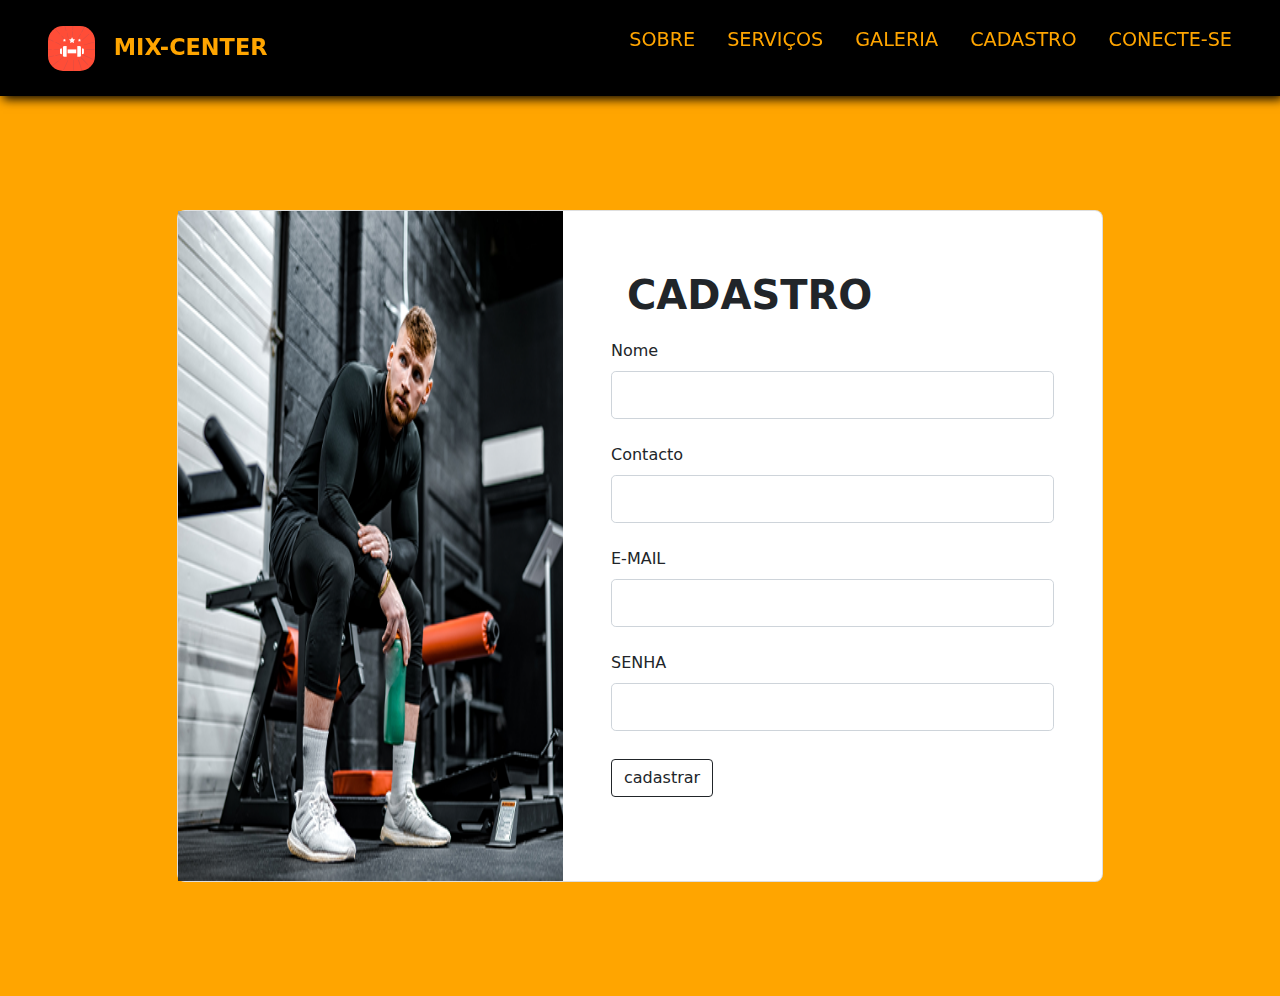
==== cadastrar.html @ 546411e1 "Adiciona Arquivos" ====
<!DOCTYPE html>
<html lang="en">
<head>
    <meta charset="UTF-8">
    <meta http-equiv="X-UA-Compatible" content="IE=edge">
    <meta name="viewport" content="width=device-width, initial-scale=1.0">
    <link rel="stylesheet" href="Css/bootstrap.min.css">
    <link rel="shortcut icon" href="icon/fitness.ico" type="image/x-icon">
    <link rel="stylesheet" href="Css/StyleLogin.css">
    <title>Cadastro</title>
</head>
<body>
    <header class="navbar1">
        <div class="logo">
          <a href="index.html"> <img src="img/loder.png" alt="" class="logotipo" style="margin-right:11px;"> </a>   <a href="index.html">MIX-CENTER</a>
        </div>
        <nav>
           <ul>
            <li><a href="sobre.html">SOBRE</a></li>
            <li><a href="servicos.html">SERVIÇOS</a></li>
            <li><a href="galeria.html">GALERIA</a></li>
            <li><a href="cadastrar.html">CADASTRO</a></li>
            <li><a href="login.html">CONECTE-SE</a></li>
           </ul>
        </nav>
    </header>
    <br>
    <br>
    <br>
    <br>
    <section class="vh-100" style="background-color: orange">
        <div class="container py-5 h-100">
          <div class="row d-flex justify-content-center align-items-center h-100">
            <div class="col col-xl-10">
              <div class="card" style="border-radius: 0.5rem;">
                <div class="row g-0">
                  <div class="col-md-6 col-lg-5 d-none d-md-block">
                    <img src="img/gallery2.png"
                      alt="login form" class="img-fluid" style="height: 670px;"/>
                  </div>
                  <div class="col-md-6 col-lg-7 d-flex align-items-center">
                    <div class="card-body p-4 p-lg-5 text-black">
      
                      <form>
      
                        <div class="d-flex align-items-center mb-3 pb-1">
                          <i class="fas fa-cubes fa-2x me-3" style="color: #ff6219;"></i>
                        
                          <span class="h1 fw-bold mb-0">CADASTRO</span>
                        </div>
      
                        <div class="form-outline mb-4">
                            <label class="form-label" for="form2Example17">Nome</label>
                            <input type="name" id="form2Example17" class="form-control form-control-lg" />
                        
                          </div>
                          <div class="form-outline mb-4">
                            <label class="form-label" for="form2Example17">Contacto</label>
                            <input type="phone" id="form2Example17" class="form-control form-control-lg" />
                            
                          </div>
                        <div class="form-outline mb-4">
                            <label class="form-label" for="form2Example17">E-MAIL</label>
                          <input type="email" id="form2Example17" class="form-control form-control-lg" />
                          
                        </div>
      
                        <div class="form-outline mb-4">
                            <label class="form-label" for="form2Example27">SENHA</label>
                          <input type="password" id="form2Example27" class="form-control form-control-lg" />
                          
                        </div>
      
                        <div class="pt-1 mb-4">
                            <button type="button" class="btn btn-outline-dark">cadastrar</button>
                        </div>
                      </form>
      
                    </div>
                  </div>
                </div>
              </div>
            </div>
          </div>
        </div>
      </section>
</body>
</html>
---- Css/StyleLogin.css ----
*{
        margin: 0;
        padding: 0;
        box-sizing: border-box;
    }
    ul{
        list-style: none;
    }
    a{
        text-decoration: none;
    }
    header.navbar1{
        z-index: 100;
        position: fixed;
        top: 0;
        left: 0;
        padding: 1rem 3rem;
        height: 6rem;
        width: 100%;
        display: flex;
        justify-content: space-between;
        align-items: center;
        background-color: black;
        box-shadow: 3px 3px 10px rgb(0, 0, 0);
        flex-wrap: wrap; 
    }
    header.navbar1 nav ul {
        display: flex;
    }
    
    header.navbar1 nav li{
        margin-right: 2rem;
    }
    
    header.navbar1 nav li a{
        color: orange;
        font-size: 1.2rem;
    }
    
    header.navbar1 nav ul li:last-child{
        margin-right: 0;
    }
    .logo a{
        color: orange;
        font-size: 1.4rem;
        font-weight: bolder;
    }
    .logotipo{
        border-radius: 15px;
    }
    @media (min-width: 868px) {
        .gradient-form {
        height: 100vh !important;
        }
        }
        @media (min-width: 869px) {
        .gradient-custom-2 {
        border-top-right-radius: .3rem;
        border-bottom-right-radius: .3rem;
        }
        }
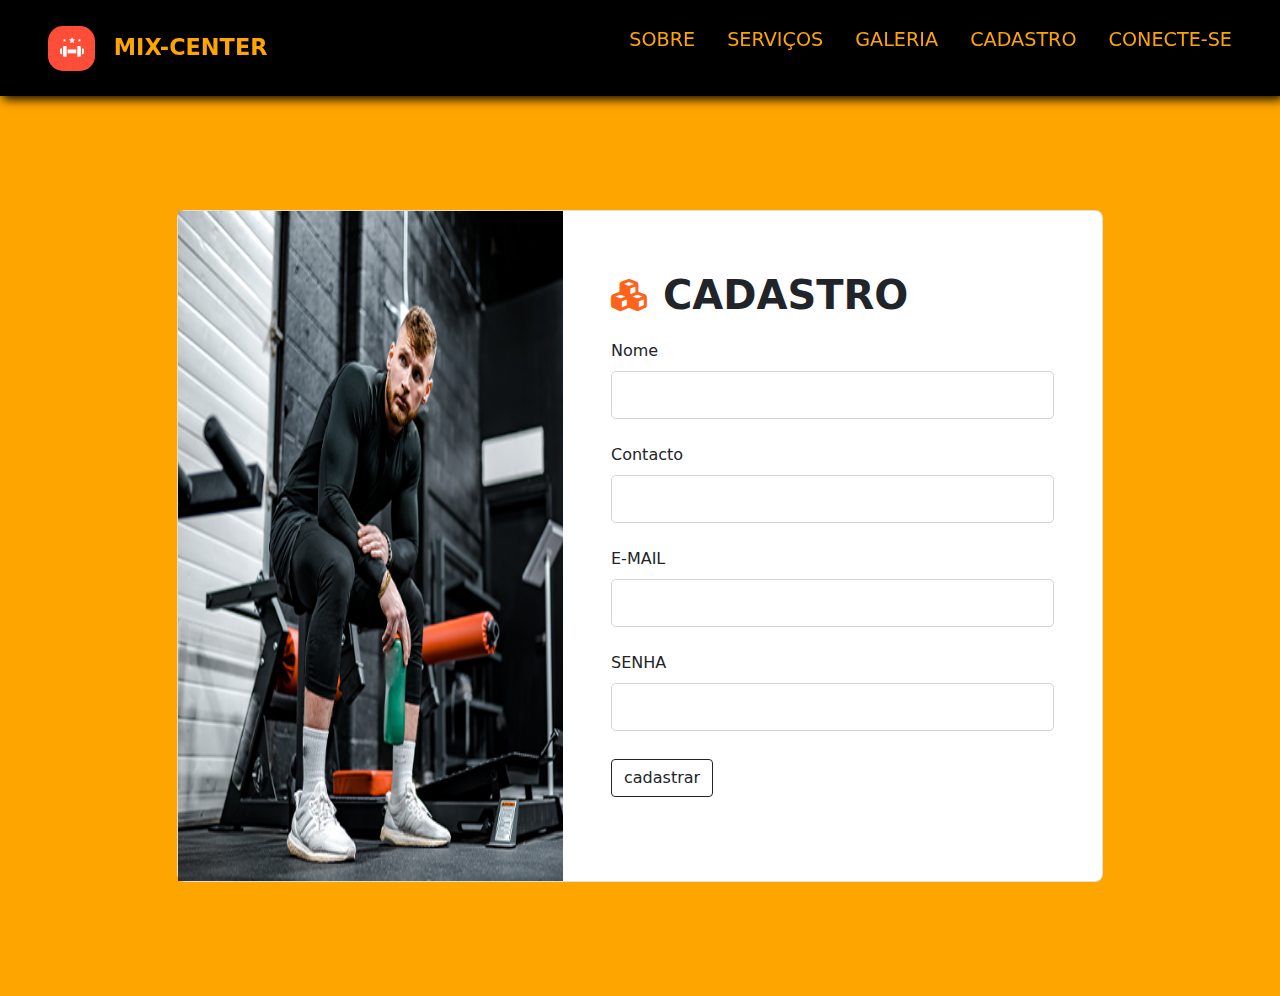
==== commit ee0de060: "Atualização Nav" ====
--- a/cadastrar.html
+++ b/cadastrar.html
@@ -5,8 +5,9 @@
     <meta http-equiv="X-UA-Compatible" content="IE=edge">
     <meta name="viewport" content="width=device-width, initial-scale=1.0">
     <link rel="stylesheet" href="Css/bootstrap.min.css">
-    <link rel="shortcut icon" href="icon/fitness.ico" type="image/x-icon">
+    <link rel="shortcut icon" href="icon/loder.ico" type="image/x-icon">
     <link rel="stylesheet" href="Css/StyleLogin.css">
+    <link rel="stylesheet" href="fontawesome-free-6.2.1-web/css/all.min.css">
     <title>Cadastro</title>
 </head>
 <body>
@@ -15,6 +16,9 @@
           <a href="index.html"> <img src="img/loder.png" alt="" class="logotipo" style="margin-right:11px;"> </a>   <a href="index.html">MIX-CENTER</a>
         </div>
         <nav>
+          <div class="menu-btn">
+            <i class="fa-solid fa-bars" onclick="menuShow()"></i>
+        </div>
            <ul>
             <li><a href="sobre.html">SOBRE</a></li>
             <li><a href="servicos.html">SERVIÇOS</a></li>
@@ -84,5 +88,7 @@
           </div>
         </div>
       </section>
+
+      <script src="js/main.js"></script>
 </body>
 </html>--- a/Css/StyleLogin.css
+++ b/Css/StyleLogin.css
@@ -48,6 +48,52 @@
     .logotipo{
         border-radius: 15px;
     }
+
+    .menu-btn i{
+        color: orange;
+        cursor: pointer;
+        display: none;
+        font-size: 25px;
+    }
+
+    /*  RESPONSIVO Menu*/
+
+@media (max-width: 920px) {
+    .menu-btn i{
+        display: block;
+    }
+    nav ul{
+        position: fixed;
+        top: 80px;
+        left: -100%;
+        background-color: #f36100;
+        height: 100vh;
+        width: 100%;
+        text-align: center;
+        display: block;
+        transition: all 0.3s ease;
+        flex-direction: column;
+
+    }
+    header.navbar1 nav li a{
+        color: white;
+    }
+
+    nav ul.open{
+        left: 0;
+
+    }
+    header.navbar1 nav ul li{
+        width: 100%;
+        margin: 10px 0;
+    }
+
+    header.navbar1 nav ul li a{
+        font-size: 20px;
+    }
+}
+/* Fim da responsividade do Menu */
+
     @media (min-width: 868px) {
         .gradient-form {
         height: 100vh !important;
@@ -59,3 +105,4 @@
         border-bottom-right-radius: .3rem;
         }
         }
+      
--- a/fontawesome-free-6.2.1-web/css/all.min.css
+++ b/fontawesome-free-6.2.1-web/css/all.min.css
@@ -0,0 +1,6 @@
+/*!
+ * Font Awesome Free 6.2.1 by @fontawesome - https://fontawesome.com
+ * License - https://fontawesome.com/license/free (Icons: CC BY 4.0, Fonts: SIL OFL 1.1, Code: MIT License)
+ * Copyright 2022 Fonticons, Inc.
+ */
+.fa{font-family:var(--fa-style-family,"Font Awesome 6 Free");font-weight:var(--fa-style,900)}.fa,.fa-brands,.fa-classic,.fa-regular,.fa-sharp,.fa-solid,.fab,.far,.fas{-moz-osx-font-smoothing:grayscale;-webkit-font-smoothing:antialiased;display:var(--fa-display,inline-block);font-style:normal;font-variant:normal;line-height:1;text-rendering:auto}.fa-classic,.fa-regular,.fa-solid,.far,.fas{font-family:"Font Awesome 6 Free"}.fa-brands,.fab{font-family:"Font Awesome 6 Brands"}.fa-1x{font-size:1em}.fa-2x{font-size:2em}.fa-3x{font-size:3em}.fa-4x{font-size:4em}.fa-5x{font-size:5em}.fa-6x{font-size:6em}.fa-7x{font-size:7em}.fa-8x{font-size:8em}.fa-9x{font-size:9em}.fa-10x{font-size:10em}.fa-2xs{font-size:.625em;line-height:.1em;vertical-align:.225em}.fa-xs{font-size:.75em;line-height:.08333em;vertical-align:.125em}.fa-sm{font-size:.875em;line-height:.07143em;vertical-align:.05357em}.fa-lg{font-size:1.25em;line-height:.05em;vertical-align:-.075em}.fa-xl{font-size:1.5em;line-height:.04167em;vertical-align:-.125em}.fa-2xl{font-size:2em;line-height:.03125em;vertical-align:-.1875em}.fa-fw{text-align:center;width:1.25em}.fa-ul{list-style-type:none;margin-left:var(--fa-li-margin,2.5em);padding-left:0}.fa-ul>li{position:relative}.fa-li{left:calc(var(--fa-li-width, 2em)*-1);position:absolute;text-align:center;width:var(--fa-li-width,2em);line-height:inherit}.fa-border{border-radius:var(--fa-border-radius,.1em);border:var(--fa-border-width,.08em) var(--fa-border-style,solid) var(--fa-border-color,#eee);padding:var(--fa-border-padding,.2em .25em .15em)}.fa-pull-left{float:left;margin-right:var(--fa-pull-margin,.3em)}.fa-pull-right{float:right;margin-left:var(--fa-pull-margin,.3em)}.fa-beat{-webkit-animation-name:fa-beat;animation-name:fa-beat;-webkit-animation-delay:var(--fa-animation-delay,0s);animation-delay:var(--fa-animation-delay,0s);-webkit-animation-direction:var(--fa-animation-direction,normal);animation-direction:var(--fa-animation-direction,normal);-webkit-animation-duration:var(--fa-animation-duration,1s);animation-duration:var(--fa-animation-duration,1s);-webkit-animation-iteration-count:var(--fa-animation-iteration-count,infinite);animation-iteration-count:var(--fa-animation-iteration-count,infinite);-webkit-animation-timing-function:var(--fa-animation-timing,ease-in-out);animation-timing-function:var(--fa-animation-timing,ease-in-out)}.fa-bounce{-webkit-animation-name:fa-bounce;animation-name:fa-bounce;-webkit-animation-delay:var(--fa-animation-delay,0s);animation-delay:var(--fa-animation-delay,0s);-webkit-animation-direction:var(--fa-animation-direction,normal);animation-direction:var(--fa-animation-direction,normal);-webkit-animation-duration:var(--fa-animation-duration,1s);animation-duration:var(--fa-animation-duration,1s);-webkit-animation-iteration-count:var(--fa-animation-iteration-count,infinite);animation-iteration-count:var(--fa-animation-iteration-count,infinite);-webkit-animation-timing-function:var(--fa-animation-timing,cubic-bezier(.28,.84,.42,1));animation-timing-function:var(--fa-animation-timing,cubic-bezier(.28,.84,.42,1))}.fa-fade{-webkit-animation-name:fa-fade;animation-name:fa-fade;-webkit-animation-iteration-count:var(--fa-animation-iteration-count,infinite);animation-iteration-count:var(--fa-animation-iteration-count,infinite);-webkit-animation-timing-function:var(--fa-animation-timing,cubic-bezier(.4,0,.6,1));animation-timing-function:var(--fa-animation-timing,cubic-bezier(.4,0,.6,1))}.fa-beat-fade,.fa-fade{-webkit-animation-delay:var(--fa-animation-delay,0s);animation-delay:var(--fa-animation-delay,0s);-webkit-animation-direction:var(--fa-animation-direction,normal);animation-direction:var(--fa-animation-direction,normal);-webkit-animation-duration:var(--fa-animation-duration,1s);animation-duration:var(--fa-animation-duration,1s)}.fa-beat-fade{-webkit-animation-name:fa-beat-fade;animation-name:fa-beat-fade;-webkit-animation-iteration-count:var(--fa-animation-iteration-count,infinite);animation-iteration-count:var(--fa-animation-iteration-count,infinite);-webkit-animation-timing-function:var(--fa-animation-timing,cubic-bezier(.4,0,.6,1));animation-timing-function:var(--fa-animation-timing,cubic-bezier(.4,0,.6,1))}.fa-flip{-webkit-animation-name:fa-flip;animation-name:fa-flip;-webkit-animation-delay:var(--fa-animation-delay,0s);animation-delay:var(--fa-animation-delay,0s);-webkit-animation-direction:var(--fa-animation-direction,normal);animation-direction:var(--fa-animation-direction,normal);-webkit-animation-duration:var(--fa-animation-duration,1s);animation-duration:var(--fa-animation-duration,1s);-webkit-animation-iteration-count:var(--fa-animation-iteration-count,infinite);animation-iteration-count:var(--fa-animation-iteration-count,infinite);-webkit-animation-timing-function:var(--fa-animation-timing,ease-in-out);animation-timing-function:var(--fa-animation-timing,ease-in-out)}.fa-shake{-webkit-animation-name:fa-shake;animation-name:fa-shake;-webkit-animation-duration:var(--fa-animation-duration,1s);animation-duration:var(--fa-animation-duration,1s);-webkit-animation-iteration-count:var(--fa-animation-iteration-count,infinite);animation-iteration-count:var(--fa-animation-iteration-count,infinite);-webkit-animation-timing-function:var(--fa-animation-timing,linear);animation-timing-function:var(--fa-animation-timing,linear)}.fa-shake,.fa-spin{-webkit-animation-delay:var(--fa-animation-delay,0s);animation-delay:var(--fa-animation-delay,0s);-webkit-animation-direction:var(--fa-animation-direction,normal);animation-direction:var(--fa-animation-direction,normal)}.fa-spin{-webkit-animation-name:fa-spin;animation-name:fa-spin;-webkit-animation-duration:var(--fa-animation-duration,2s);animation-duration:var(--fa-animation-duration,2s);-webkit-animation-iteration-count:var(--fa-animation-iteration-count,infinite);animation-iteration-count:var(--fa-animation-iteration-count,infinite);-webkit-animation-timing-function:var(--fa-animation-timing,linear);animation-timing-function:var(--fa-animation-timing,linear)}.fa-spin-reverse{--fa-animation-direction:reverse}.fa-pulse,.fa-spin-pulse{-webkit-animation-name:fa-spin;animation-name:fa-spin;-webkit-animation-direction:var(--fa-animation-direction,normal);animation-direction:var(--fa-animation-direction,normal);-webkit-animation-duration:var(--fa-animation-duration,1s);animation-duration:var(--fa-animation-duration,1s);-webkit-animation-iteration-count:var(--fa-animation-iteration-count,infinite);animation-iteration-count:var(--fa-animation-iteration-count,infinite);-webkit-animation-timing-function:var(--fa-animation-timing,steps(8));animation-timing-function:var(--fa-animation-timing,steps(8))}@media (prefers-reduced-motion:reduce){.fa-beat,.fa-beat-fade,.fa-bounce,.fa-fade,.fa-flip,.fa-pulse,.fa-shake,.fa-spin,.fa-spin-pulse{-webkit-animation-delay:-1ms;animation-delay:-1ms;-webkit-animation-duration:1ms;animation-duration:1ms;-webkit-animation-iteration-count:1;animation-iteration-count:1;transition-delay:0s;transition-duration:0s}}@-webkit-keyframes fa-beat{0%,90%{-webkit-transform:scale(1);transform:scale(1)}45%{-webkit-transform:scale(var(--fa-beat-scale,1.25));transform:scale(var(--fa-beat-scale,1.25))}}@keyframes fa-beat{0%,90%{-webkit-transform:scale(1);transform:scale(1)}45%{-webkit-transform:scale(var(--fa-beat-scale,1.25));transform:scale(var(--fa-beat-scale,1.25))}}@-webkit-keyframes fa-bounce{0%{-webkit-transform:scale(1) translateY(0);transform:scale(1) translateY(0)}10%{-webkit-transform:scale(var(--fa-bounce-start-scale-x,1.1),var(--fa-bounce-start-scale-y,.9)) translateY(0);transform:scale(var(--fa-bounce-start-scale-x,1.1),var(--fa-bounce-start-scale-y,.9)) translateY(0)}30%{-webkit-transform:scale(var(--fa-bounce-jump-scale-x,.9),var(--fa-bounce-jump-scale-y,1.1)) translateY(var(--fa-bounce-height,-.5em));transform:scale(var(--fa-bounce-jump-scale-x,.9),var(--fa-bounce-jump-scale-y,1.1)) translateY(var(--fa-bounce-height,-.5em))}50%{-webkit-transform:scale(var(--fa-bounce-land-scale-x,1.05),var(--fa-bounce-land-scale-y,.95)) translateY(0);transform:scale(var(--fa-bounce-land-scale-x,1.05),var(--fa-bounce-land-scale-y,.95)) translateY(0)}57%{-webkit-transform:scale(1) translateY(var(--fa-bounce-rebound,-.125em));transform:scale(1) translateY(var(--fa-bounce-rebound,-.125em))}64%{-webkit-transform:scale(1) translateY(0);transform:scale(1) translateY(0)}to{-webkit-transform:scale(1) translateY(0);transform:scale(1) translateY(0)}}@keyframes fa-bounce{0%{-webkit-transform:scale(1) translateY(0);transform:scale(1) translateY(0)}10%{-webkit-transform:scale(var(--fa-bounce-start-scale-x,1.1),var(--fa-bounce-start-scale-y,.9)) translateY(0);transform:scale(var(--fa-bounce-start-scale-x,1.1),var(--fa-bounce-start-scale-y,.9)) translateY(0)}30%{-webkit-transform:scale(var(--fa-bounce-jump-scale-x,.9),var(--fa-bounce-jump-scale-y,1.1)) translateY(var(--fa-bounce-height,-.5em));transform:scale(var(--fa-bounce-jump-scale-x,.9),var(--fa-bounce-jump-scale-y,1.1)) translateY(var(--fa-bounce-height,-.5em))}50%{-webkit-transform:scale(var(--fa-bounce-land-scale-x,1.05),var(--fa-bounce-land-scale-y,.95)) translateY(0);transform:scale(var(--fa-bounce-land-scale-x,1.05),var(--fa-bounce-land-scale-y,.95)) translateY(0)}57%{-webkit-transform:scale(1) translateY(var(--fa-bounce-rebound,-.125em));transform:scale(1) translateY(var(--fa-bounce-rebound,-.125em))}64%{-webkit-transform:scale(1) translateY(0);transform:scale(1) translateY(0)}to{-webkit-transform:scale(1) translateY(0);transform:scale(1) translateY(0)}}@-webkit-keyframes fa-fade{50%{opacity:var(--fa-fade-opacity,.4)}}@keyframes fa-fade{50%{opacity:var(--fa-fade-opacity,.4)}}@-webkit-keyframes fa-beat-fade{0%,to{opacity:var(--fa-beat-fade-opacity,.4);-webkit-transform:scale(1);transform:scale(1)}50%{opacity:1;-webkit-transform:scale(var(--fa-beat-fade-scale,1.125));transform:scale(var(--fa-beat-fade-scale,1.125))}}@keyframes fa-beat-fade{0%,to{opacity:var(--fa-beat-fade-opacity,.4);-webkit-transform:scale(1);transform:scale(1)}50%{opacity:1;-webkit-transform:scale(var(--fa-beat-fade-scale,1.125));transform:scale(var(--fa-beat-fade-scale,1.125))}}@-webkit-keyframes fa-flip{50%{-webkit-transform:rotate3d(var(--fa-flip-x,0),var(--fa-flip-y,1),var(--fa-flip-z,0),var(--fa-flip-angle,-180deg));transform:rotate3d(var(--fa-flip-x,0),var(--fa-flip-y,1),var(--fa-flip-z,0),var(--fa-flip-angle,-180deg))}}@keyframes fa-flip{50%{-webkit-transform:rotate3d(var(--fa-flip-x,0),var(--fa-flip-y,1),var(--fa-flip-z,0),var(--fa-flip-angle,-180deg));transform:rotate3d(var(--fa-flip-x,0),var(--fa-flip-y,1),var(--fa-flip-z,0),var(--fa-flip-angle,-180deg))}}@-webkit-keyframes fa-shake{0%{-webkit-transform:rotate(-15deg);transform:rotate(-15deg)}4%{-webkit-transform:rotate(15deg);transform:rotate(15deg)}8%,24%{-webkit-transform:rotate(-18deg);transform:rotate(-18deg)}12%,28%{-webkit-transform:rotate(18deg);transform:rotate(18deg)}16%{-webkit-transform:rotate(-22deg);transform:rotate(-22deg)}20%{-webkit-transform:rotate(22deg);transform:rotate(22deg)}32%{-webkit-transform:rotate(-12deg);transform:rotate(-12deg)}36%{-webkit-transform:rotate(12deg);transform:rotate(12deg)}40%,to{-webkit-transform:rotate(0deg);transform:rotate(0deg)}}@keyframes fa-shake{0%{-webkit-transform:rotate(-15deg);transform:rotate(-15deg)}4%{-webkit-transform:rotate(15deg);transform:rotate(15deg)}8%,24%{-webkit-transform:rotate(-18deg);transform:rotate(-18deg)}12%,28%{-webkit-transform:rotate(18deg);transform:rotate(18deg)}16%{-webkit-transform:rotate(-22deg);transform:rotate(-22deg)}20%{-webkit-transform:rotate(22deg);transform:rotate(22deg)}32%{-webkit-transform:rotate(-12deg);transform:rotate(-12deg)}36%{-webkit-transform:rotate(12deg);transform:rotate(12deg)}40%,to{-webkit-transform:rotate(0deg);transform:rotate(0deg)}}@-webkit-keyframes fa-spin{0%{-webkit-transform:rotate(0deg);transform:rotate(0deg)}to{-webkit-transform:rotate(1turn);transform:rotate(1turn)}}@keyframes fa-spin{0%{-webkit-transform:rotate(0deg);transform:rotate(0deg)}to{-webkit-transform:rotate(1turn);transform:rotate(1turn)}}.fa-rotate-90{-webkit-transform:rotate(90deg);transform:rotate(90deg)}.fa-rotate-180{-webkit-transform:rotate(180deg);transform:rotate(180deg)}.fa-rotate-270{-webkit-transform:rotate(270deg);transform:rotate(270deg)}.fa-flip-horizontal{-webkit-transform:scaleX(-1);transform:scaleX(-1)}.fa-flip-vertical{-webkit-transform:scaleY(-1);transform:scaleY(-1)}.fa-flip-both,.fa-flip-horizontal.fa-flip-vertical{-webkit-transform:scale(-1);transform:scale(-1)}.fa-rotate-by{-webkit-transform:rotate(var(--fa-rotate-angle,none));transform:rotate(var(--fa-rotate-angle,none))}.fa-stack{display:inline-block;height:2em;line-height:2em;position:relative;vertical-align:middle;width:2.5em}.fa-stack-1x,.fa-stack-2x{left:0;position:absolute;text-align:center;width:100%;z-index:var(--fa-stack-z-index,auto)}.fa-stack-1x{line-height:inherit}.fa-stack-2x{font-size:2em}.fa-inverse{color:var(--fa-inverse,#fff)}.fa-0:before{content:"\30"}.fa-1:before{content:"\31"}.fa-2:before{content:"\32"}.fa-3:before{content:"\33"}.fa-4:before{content:"\34"}.fa-5:before{content:"\35"}.fa-6:before{content:"\36"}.fa-7:before{content:"\37"}.fa-8:before{content:"\38"}.fa-9:before{content:"\39"}.fa-fill-drip:before{content:"\f576"}.fa-arrows-to-circle:before{content:"\e4bd"}.fa-chevron-circle-right:before,.fa-circle-chevron-right:before{content:"\f138"}.fa-at:before{content:"\40"}.fa-trash-alt:before,.fa-trash-can:before{content:"\f2ed"}.fa-text-height:before{content:"\f034"}.fa-user-times:before,.fa-user-xmark:before{content:"\f235"}.fa-stethoscope:before{content:"\f0f1"}.fa-comment-alt:before,.fa-message:before{content:"\f27a"}.fa-info:before{content:"\f129"}.fa-compress-alt:before,.fa-down-left-and-up-right-to-center:before{content:"\f422"}.fa-explosion:before{content:"\e4e9"}.fa-file-alt:before,.fa-file-lines:before,.fa-file-text:before{content:"\f15c"}.fa-wave-square:before{content:"\f83e"}.fa-ring:before{content:"\f70b"}.fa-building-un:before{content:"\e4d9"}.fa-dice-three:before{content:"\f527"}.fa-calendar-alt:before,.fa-calendar-days:before{content:"\f073"}.fa-anchor-circle-check:before{content:"\e4aa"}.fa-building-circle-arrow-right:before{content:"\e4d1"}.fa-volleyball-ball:before,.fa-volleyball:before{content:"\f45f"}.fa-arrows-up-to-line:before{content:"\e4c2"}.fa-sort-desc:before,.fa-sort-down:before{content:"\f0dd"}.fa-circle-minus:before,.fa-minus-circle:before{content:"\f056"}.fa-door-open:before{content:"\f52b"}.fa-right-from-bracket:before,.fa-sign-out-alt:before{content:"\f2f5"}.fa-atom:before{content:"\f5d2"}.fa-soap:before{content:"\e06e"}.fa-heart-music-camera-bolt:before,.fa-icons:before{content:"\f86d"}.fa-microphone-alt-slash:before,.fa-microphone-lines-slash:before{content:"\f539"}.fa-bridge-circle-check:before{content:"\e4c9"}.fa-pump-medical:before{content:"\e06a"}.fa-fingerprint:before{content:"\f577"}.fa-hand-point-right:before{content:"\f0a4"}.fa-magnifying-glass-location:before,.fa-search-location:before{content:"\f689"}.fa-forward-step:before,.fa-step-forward:before{content:"\f051"}.fa-face-smile-beam:before,.fa-smile-beam:before{content:"\f5b8"}.fa-flag-checkered:before{content:"\f11e"}.fa-football-ball:before,.fa-football:before{content:"\f44e"}.fa-school-circle-exclamation:before{content:"\e56c"}.fa-crop:before{content:"\f125"}.fa-angle-double-down:before,.fa-angles-down:before{content:"\f103"}.fa-users-rectangle:before{content:"\e594"}.fa-people-roof:before{content:"\e537"}.fa-people-line:before{content:"\e534"}.fa-beer-mug-empty:before,.fa-beer:before{content:"\f0fc"}.fa-diagram-predecessor:before{content:"\e477"}.fa-arrow-up-long:before,.fa-long-arrow-up:before{content:"\f176"}.fa-burn:before,.fa-fire-flame-simple:before{content:"\f46a"}.fa-male:before,.fa-person:before{content:"\f183"}.fa-laptop:before{content:"\f109"}.fa-file-csv:before{content:"\f6dd"}.fa-menorah:before{content:"\f676"}.fa-truck-plane:before{content:"\e58f"}.fa-record-vinyl:before{content:"\f8d9"}.fa-face-grin-stars:before,.fa-grin-stars:before{content:"\f587"}.fa-bong:before{content:"\f55c"}.fa-pastafarianism:before,.fa-spaghetti-monster-flying:before{content:"\f67b"}.fa-arrow-down-up-across-line:before{content:"\e4af"}.fa-spoon:before,.fa-utensil-spoon:before{content:"\f2e5"}.fa-jar-wheat:before{content:"\e517"}.fa-envelopes-bulk:before,.fa-mail-bulk:before{content:"\f674"}.fa-file-circle-exclamation:before{content:"\e4eb"}.fa-circle-h:before,.fa-hospital-symbol:before{content:"\f47e"}.fa-pager:before{content:"\f815"}.fa-address-book:before,.fa-contact-book:before{content:"\f2b9"}.fa-strikethrough:before{content:"\f0cc"}.fa-k:before{content:"\4b"}.fa-landmark-flag:before{content:"\e51c"}.fa-pencil-alt:before,.fa-pencil:before{content:"\f303"}.fa-backward:before{content:"\f04a"}.fa-caret-right:before{content:"\f0da"}.fa-comments:before{content:"\f086"}.fa-file-clipboard:before,.fa-paste:before{content:"\f0ea"}.fa-code-pull-request:before{content:"\e13c"}.fa-clipboard-list:before{content:"\f46d"}.fa-truck-loading:before,.fa-truck-ramp-box:before{content:"\f4de"}.fa-user-check:before{content:"\f4fc"}.fa-vial-virus:before{content:"\e597"}.fa-sheet-plastic:before{content:"\e571"}.fa-blog:before{content:"\f781"}.fa-user-ninja:before{content:"\f504"}.fa-person-arrow-up-from-line:before{content:"\e539"}.fa-scroll-torah:before,.fa-torah:before{content:"\f6a0"}.fa-broom-ball:before,.fa-quidditch-broom-ball:before,.fa-quidditch:before{content:"\f458"}.fa-toggle-off:before{content:"\f204"}.fa-archive:before,.fa-box-archive:before{content:"\f187"}.fa-person-drowning:before{content:"\e545"}.fa-arrow-down-9-1:before,.fa-sort-numeric-desc:before,.fa-sort-numeric-down-alt:before{content:"\f886"}.fa-face-grin-tongue-squint:before,.fa-grin-tongue-squint:before{content:"\f58a"}.fa-spray-can:before{content:"\f5bd"}.fa-truck-monster:before{content:"\f63b"}.fa-w:before{content:"\57"}.fa-earth-africa:before,.fa-globe-africa:before{content:"\f57c"}.fa-rainbow:before{content:"\f75b"}.fa-circle-notch:before{content:"\f1ce"}.fa-tablet-alt:before,.fa-tablet-screen-button:before{content:"\f3fa"}.fa-paw:before{content:"\f1b0"}.fa-cloud:before{content:"\f0c2"}.fa-trowel-bricks:before{content:"\e58a"}.fa-face-flushed:before,.fa-flushed:before{content:"\f579"}.fa-hospital-user:before{content:"\f80d"}.fa-tent-arrow-left-right:before{content:"\e57f"}.fa-gavel:before,.fa-legal:before{content:"\f0e3"}.fa-binoculars:before{content:"\f1e5"}.fa-microphone-slash:before{content:"\f131"}.fa-box-tissue:before{content:"\e05b"}.fa-motorcycle:before{content:"\f21c"}.fa-bell-concierge:before,.fa-concierge-bell:before{content:"\f562"}.fa-pen-ruler:before,.fa-pencil-ruler:before{content:"\f5ae"}.fa-people-arrows-left-right:before,.fa-people-arrows:before{content:"\e068"}.fa-mars-and-venus-burst:before{content:"\e523"}.fa-caret-square-right:before,.fa-square-caret-right:before{content:"\f152"}.fa-cut:before,.fa-scissors:before{content:"\f0c4"}.fa-sun-plant-wilt:before{content:"\e57a"}.fa-toilets-portable:before{content:"\e584"}.fa-hockey-puck:before{content:"\f453"}.fa-table:before{content:"\f0ce"}.fa-magnifying-glass-arrow-right:before{content:"\e521"}.fa-digital-tachograph:before,.fa-tachograph-digital:before{content:"\f566"}.fa-users-slash:before{content:"\e073"}.fa-clover:before{content:"\e139"}.fa-mail-reply:before,.fa-reply:before{content:"\f3e5"}.fa-star-and-crescent:before{content:"\f699"}.fa-house-fire:before{content:"\e50c"}.fa-minus-square:before,.fa-square-minus:before{content:"\f146"}.fa-helicopter:before{content:"\f533"}.fa-compass:before{content:"\f14e"}.fa-caret-square-down:before,.fa-square-caret-down:before{content:"\f150"}.fa-file-circle-question:before{content:"\e4ef"}.fa-laptop-code:before{content:"\f5fc"}.fa-swatchbook:before{content:"\f5c3"}.fa-prescription-bottle:before{content:"\f485"}.fa-bars:before,.fa-navicon:before{content:"\f0c9"}.fa-people-group:before{content:"\e533"}.fa-hourglass-3:before,.fa-hourglass-end:before{content:"\f253"}.fa-heart-broken:before,.fa-heart-crack:before{content:"\f7a9"}.fa-external-link-square-alt:before,.fa-square-up-right:before{content:"\f360"}.fa-face-kiss-beam:before,.fa-kiss-beam:before{content:"\f597"}.fa-film:before{content:"\f008"}.fa-ruler-horizontal:before{content:"\f547"}.fa-people-robbery:before{content:"\e536"}.fa-lightbulb:before{content:"\f0eb"}.fa-caret-left:before{content:"\f0d9"}.fa-circle-exclamation:before,.fa-exclamation-circle:before{content:"\f06a"}.fa-school-circle-xmark:before{content:"\e56d"}.fa-arrow-right-from-bracket:before,.fa-sign-out:before{content:"\f08b"}.fa-chevron-circle-down:before,.fa-circle-chevron-down:before{content:"\f13a"}.fa-unlock-alt:before,.fa-unlock-keyhole:before{content:"\f13e"}.fa-cloud-showers-heavy:before{content:"\f740"}.fa-headphones-alt:before,.fa-headphones-simple:before{content:"\f58f"}.fa-sitemap:before{content:"\f0e8"}.fa-circle-dollar-to-slot:before,.fa-donate:before{content:"\f4b9"}.fa-memory:before{content:"\f538"}.fa-road-spikes:before{content:"\e568"}.fa-fire-burner:before{content:"\e4f1"}.fa-flag:before{content:"\f024"}.fa-hanukiah:before{content:"\f6e6"}.fa-feather:before{content:"\f52d"}.fa-volume-down:before,.fa-volume-low:before{content:"\f027"}.fa-comment-slash:before{content:"\f4b3"}.fa-cloud-sun-rain:before{content:"\f743"}.fa-compress:before{content:"\f066"}.fa-wheat-alt:before,.fa-wheat-awn:before{content:"\e2cd"}.fa-ankh:before{content:"\f644"}.fa-hands-holding-child:before{content:"\e4fa"}.fa-asterisk:before{content:"\2a"}.fa-check-square:before,.fa-square-check:before{content:"\f14a"}.fa-peseta-sign:before{content:"\e221"}.fa-header:before,.fa-heading:before{content:"\f1dc"}.fa-ghost:before{content:"\f6e2"}.fa-list-squares:before,.fa-list:before{content:"\f03a"}.fa-phone-square-alt:before,.fa-square-phone-flip:before{content:"\f87b"}.fa-cart-plus:before{content:"\f217"}.fa-gamepad:before{content:"\f11b"}.fa-circle-dot:before,.fa-dot-circle:before{content:"\f192"}.fa-dizzy:before,.fa-face-dizzy:before{content:"\f567"}.fa-egg:before{content:"\f7fb"}.fa-house-medical-circle-xmark:before{content:"\e513"}.fa-campground:before{content:"\f6bb"}.fa-folder-plus:before{content:"\f65e"}.fa-futbol-ball:before,.fa-futbol:before,.fa-soccer-ball:before{content:"\f1e3"}.fa-paint-brush:before,.fa-paintbrush:before{content:"\f1fc"}.fa-lock:before{content:"\f023"}.fa-gas-pump:before{content:"\f52f"}.fa-hot-tub-person:before,.fa-hot-tub:before{content:"\f593"}.fa-map-location:before,.fa-map-marked:before{content:"\f59f"}.fa-house-flood-water:before{content:"\e50e"}.fa-tree:before{content:"\f1bb"}.fa-bridge-lock:before{content:"\e4cc"}.fa-sack-dollar:before{content:"\f81d"}.fa-edit:before,.fa-pen-to-square:before{content:"\f044"}.fa-car-side:before{content:"\f5e4"}.fa-share-alt:before,.fa-share-nodes:before{content:"\f1e0"}.fa-heart-circle-minus:before{content:"\e4ff"}.fa-hourglass-2:before,.fa-hourglass-half:before{content:"\f252"}.fa-microscope:before{content:"\f610"}.fa-sink:before{content:"\e06d"}.fa-bag-shopping:before,.fa-shopping-bag:before{content:"\f290"}.fa-arrow-down-z-a:before,.fa-sort-alpha-desc:before,.fa-sort-alpha-down-alt:before{content:"\f881"}.fa-mitten:before{content:"\f7b5"}.fa-person-rays:before{content:"\e54d"}.fa-users:before{content:"\f0c0"}.fa-eye-slash:before{content:"\f070"}.fa-flask-vial:before{content:"\e4f3"}.fa-hand-paper:before,.fa-hand:before{content:"\f256"}.fa-om:before{content:"\f679"}.fa-worm:before{content:"\e599"}.fa-house-circle-xmark:before{content:"\e50b"}.fa-plug:before{content:"\f1e6"}.fa-chevron-up:before{content:"\f077"}.fa-hand-spock:before{content:"\f259"}.fa-stopwatch:before{content:"\f2f2"}.fa-face-kiss:before,.fa-kiss:before{content:"\f596"}.fa-bridge-circle-xmark:before{content:"\e4cb"}.fa-face-grin-tongue:before,.fa-grin-tongue:before{content:"\f589"}.fa-chess-bishop:before{content:"\f43a"}.fa-face-grin-wink:before,.fa-grin-wink:before{content:"\f58c"}.fa-deaf:before,.fa-deafness:before,.fa-ear-deaf:before,.fa-hard-of-hearing:before{content:"\f2a4"}.fa-road-circle-check:before{content:"\e564"}.fa-dice-five:before{content:"\f523"}.fa-rss-square:before,.fa-square-rss:before{content:"\f143"}.fa-land-mine-on:before{content:"\e51b"}.fa-i-cursor:before{content:"\f246"}.fa-stamp:before{content:"\f5bf"}.fa-stairs:before{content:"\e289"}.fa-i:before{content:"\49"}.fa-hryvnia-sign:before,.fa-hryvnia:before{content:"\f6f2"}.fa-pills:before{content:"\f484"}.fa-face-grin-wide:before,.fa-grin-alt:before{content:"\f581"}.fa-tooth:before{content:"\f5c9"}.fa-v:before{content:"\56"}.fa-bangladeshi-taka-sign:before{content:"\e2e6"}.fa-bicycle:before{content:"\f206"}.fa-rod-asclepius:before,.fa-rod-snake:before,.fa-staff-aesculapius:before,.fa-staff-snake:before{content:"\e579"}.fa-head-side-cough-slash:before{content:"\e062"}.fa-ambulance:before,.fa-truck-medical:before{content:"\f0f9"}.fa-wheat-awn-circle-exclamation:before{content:"\e598"}.fa-snowman:before{content:"\f7d0"}.fa-mortar-pestle:before{content:"\f5a7"}.fa-road-barrier:before{content:"\e562"}.fa-school:before{content:"\f549"}.fa-igloo:before{content:"\f7ae"}.fa-joint:before{content:"\f595"}.fa-angle-right:before{content:"\f105"}.fa-horse:before{content:"\f6f0"}.fa-q:before{content:"\51"}.fa-g:before{content:"\47"}.fa-notes-medical:before{content:"\f481"}.fa-temperature-2:before,.fa-temperature-half:before,.fa-thermometer-2:before,.fa-thermometer-half:before{content:"\f2c9"}.fa-dong-sign:before{content:"\e169"}.fa-capsules:before{content:"\f46b"}.fa-poo-bolt:before,.fa-poo-storm:before{content:"\f75a"}.fa-face-frown-open:before,.fa-frown-open:before{content:"\f57a"}.fa-hand-point-up:before{content:"\f0a6"}.fa-money-bill:before{content:"\f0d6"}.fa-bookmark:before{content:"\f02e"}.fa-align-justify:before{content:"\f039"}.fa-umbrella-beach:before{content:"\f5ca"}.fa-helmet-un:before{content:"\e503"}.fa-bullseye:before{content:"\f140"}.fa-bacon:before{content:"\f7e5"}.fa-hand-point-down:before{content:"\f0a7"}.fa-arrow-up-from-bracket:before{content:"\e09a"}.fa-folder-blank:before,.fa-folder:before{content:"\f07b"}.fa-file-medical-alt:before,.fa-file-waveform:before{content:"\f478"}.fa-radiation:before{content:"\f7b9"}.fa-chart-simple:before{content:"\e473"}.fa-mars-stroke:before{content:"\f229"}.fa-vial:before{content:"\f492"}.fa-dashboard:before,.fa-gauge-med:before,.fa-gauge:before,.fa-tachometer-alt-average:before{content:"\f624"}.fa-magic-wand-sparkles:before,.fa-wand-magic-sparkles:before{content:"\e2ca"}.fa-e:before{content:"\45"}.fa-pen-alt:before,.fa-pen-clip:before{content:"\f305"}.fa-bridge-circle-exclamation:before{content:"\e4ca"}.fa-user:before{content:"\f007"}.fa-school-circle-check:before{content:"\e56b"}.fa-dumpster:before{content:"\f793"}.fa-shuttle-van:before,.fa-van-shuttle:before{content:"\f5b6"}.fa-building-user:before{content:"\e4da"}.fa-caret-square-left:before,.fa-square-caret-left:before{content:"\f191"}.fa-highlighter:before{content:"\f591"}.fa-key:before{content:"\f084"}.fa-bullhorn:before{content:"\f0a1"}.fa-globe:before{content:"\f0ac"}.fa-synagogue:before{content:"\f69b"}.fa-person-half-dress:before{content:"\e548"}.fa-road-bridge:before{content:"\e563"}.fa-location-arrow:before{content:"\f124"}.fa-c:before{content:"\43"}.fa-tablet-button:before{content:"\f10a"}.fa-building-lock:before{content:"\e4d6"}.fa-pizza-slice:before{content:"\f818"}.fa-money-bill-wave:before{content:"\f53a"}.fa-area-chart:before,.fa-chart-area:before{content:"\f1fe"}.fa-house-flag:before{content:"\e50d"}.fa-person-circle-minus:before{content:"\e540"}.fa-ban:before,.fa-cancel:before{content:"\f05e"}.fa-camera-rotate:before{content:"\e0d8"}.fa-air-freshener:before,.fa-spray-can-sparkles:before{content:"\f5d0"}.fa-star:before{content:"\f005"}.fa-repeat:before{content:"\f363"}.fa-cross:before{content:"\f654"}.fa-box:before{content:"\f466"}.fa-venus-mars:before{content:"\f228"}.fa-arrow-pointer:before,.fa-mouse-pointer:before{content:"\f245"}.fa-expand-arrows-alt:before,.fa-maximize:before{content:"\f31e"}.fa-charging-station:before{content:"\f5e7"}.fa-shapes:before,.fa-triangle-circle-square:before{content:"\f61f"}.fa-random:before,.fa-shuffle:before{content:"\f074"}.fa-person-running:before,.fa-running:before{content:"\f70c"}.fa-mobile-retro:before{content:"\e527"}.fa-grip-lines-vertical:before{content:"\f7a5"}.fa-spider:before{content:"\f717"}.fa-hands-bound:before{content:"\e4f9"}.fa-file-invoice-dollar:before{content:"\f571"}.fa-plane-circle-exclamation:before{content:"\e556"}.fa-x-ray:before{content:"\f497"}.fa-spell-check:before{content:"\f891"}.fa-slash:before{content:"\f715"}.fa-computer-mouse:before,.fa-mouse:before{content:"\f8cc"}.fa-arrow-right-to-bracket:before,.fa-sign-in:before{content:"\f090"}.fa-shop-slash:before,.fa-store-alt-slash:before{content:"\e070"}.fa-server:before{content:"\f233"}.fa-virus-covid-slash:before{content:"\e4a9"}.fa-shop-lock:before{content:"\e4a5"}.fa-hourglass-1:before,.fa-hourglass-start:before{content:"\f251"}.fa-blender-phone:before{content:"\f6b6"}.fa-building-wheat:before{content:"\e4db"}.fa-person-breastfeeding:before{content:"\e53a"}.fa-right-to-bracket:before,.fa-sign-in-alt:before{content:"\f2f6"}.fa-venus:before{content:"\f221"}.fa-passport:before{content:"\f5ab"}.fa-heart-pulse:before,.fa-heartbeat:before{content:"\f21e"}.fa-people-carry-box:before,.fa-people-carry:before{content:"\f4ce"}.fa-temperature-high:before{content:"\f769"}.fa-microchip:before{content:"\f2db"}.fa-crown:before{content:"\f521"}.fa-weight-hanging:before{content:"\f5cd"}.fa-xmarks-lines:before{content:"\e59a"}.fa-file-prescription:before{content:"\f572"}.fa-weight-scale:before,.fa-weight:before{content:"\f496"}.fa-user-friends:before,.fa-user-group:before{content:"\f500"}.fa-arrow-up-a-z:before,.fa-sort-alpha-up:before{content:"\f15e"}.fa-chess-knight:before{content:"\f441"}.fa-face-laugh-squint:before,.fa-laugh-squint:before{content:"\f59b"}.fa-wheelchair:before{content:"\f193"}.fa-arrow-circle-up:before,.fa-circle-arrow-up:before{content:"\f0aa"}.fa-toggle-on:before{content:"\f205"}.fa-person-walking:before,.fa-walking:before{content:"\f554"}.fa-l:before{content:"\4c"}.fa-fire:before{content:"\f06d"}.fa-bed-pulse:before,.fa-procedures:before{content:"\f487"}.fa-shuttle-space:before,.fa-space-shuttle:before{content:"\f197"}.fa-face-laugh:before,.fa-laugh:before{content:"\f599"}.fa-folder-open:before{content:"\f07c"}.fa-heart-circle-plus:before{content:"\e500"}.fa-code-fork:before{content:"\e13b"}.fa-city:before{content:"\f64f"}.fa-microphone-alt:before,.fa-microphone-lines:before{content:"\f3c9"}.fa-pepper-hot:before{content:"\f816"}.fa-unlock:before{content:"\f09c"}.fa-colon-sign:before{content:"\e140"}.fa-headset:before{content:"\f590"}.fa-store-slash:before{content:"\e071"}.fa-road-circle-xmark:before{content:"\e566"}.fa-user-minus:before{content:"\f503"}.fa-mars-stroke-up:before,.fa-mars-stroke-v:before{content:"\f22a"}.fa-champagne-glasses:before,.fa-glass-cheers:before{content:"\f79f"}.fa-clipboard:before{content:"\f328"}.fa-house-circle-exclamation:before{content:"\e50a"}.fa-file-arrow-up:before,.fa-file-upload:before{content:"\f574"}.fa-wifi-3:before,.fa-wifi-strong:before,.fa-wifi:before{content:"\f1eb"}.fa-bath:before,.fa-bathtub:before{content:"\f2cd"}.fa-underline:before{content:"\f0cd"}.fa-user-edit:before,.fa-user-pen:before{content:"\f4ff"}.fa-signature:before{content:"\f5b7"}.fa-stroopwafel:before{content:"\f551"}.fa-bold:before{content:"\f032"}.fa-anchor-lock:before{content:"\e4ad"}.fa-building-ngo:before{content:"\e4d7"}.fa-manat-sign:before{content:"\e1d5"}.fa-not-equal:before{content:"\f53e"}.fa-border-style:before,.fa-border-top-left:before{content:"\f853"}.fa-map-location-dot:before,.fa-map-marked-alt:before{content:"\f5a0"}.fa-jedi:before{content:"\f669"}.fa-poll:before,.fa-square-poll-vertical:before{content:"\f681"}.fa-mug-hot:before{content:"\f7b6"}.fa-battery-car:before,.fa-car-battery:before{content:"\f5df"}.fa-gift:before{content:"\f06b"}.fa-dice-two:before{content:"\f528"}.fa-chess-queen:before{content:"\f445"}.fa-glasses:before{content:"\f530"}.fa-chess-board:before{content:"\f43c"}.fa-building-circle-check:before{content:"\e4d2"}.fa-person-chalkboard:before{content:"\e53d"}.fa-mars-stroke-h:before,.fa-mars-stroke-right:before{content:"\f22b"}.fa-hand-back-fist:before,.fa-hand-rock:before{content:"\f255"}.fa-caret-square-up:before,.fa-square-caret-up:before{content:"\f151"}.fa-cloud-showers-water:before{content:"\e4e4"}.fa-bar-chart:before,.fa-chart-bar:before{content:"\f080"}.fa-hands-bubbles:before,.fa-hands-wash:before{content:"\e05e"}.fa-less-than-equal:before{content:"\f537"}.fa-train:before{content:"\f238"}.fa-eye-low-vision:before,.fa-low-vision:before{content:"\f2a8"}.fa-crow:before{content:"\f520"}.fa-sailboat:before{content:"\e445"}.fa-window-restore:before{content:"\f2d2"}.fa-plus-square:before,.fa-square-plus:before{content:"\f0fe"}.fa-torii-gate:before{content:"\f6a1"}.fa-frog:before{content:"\f52e"}.fa-bucket:before{content:"\e4cf"}.fa-image:before{content:"\f03e"}.fa-microphone:before{content:"\f130"}.fa-cow:before{content:"\f6c8"}.fa-caret-up:before{content:"\f0d8"}.fa-screwdriver:before{content:"\f54a"}.fa-folder-closed:before{content:"\e185"}.fa-house-tsunami:before{content:"\e515"}.fa-square-nfi:before{content:"\e576"}.fa-arrow-up-from-ground-water:before{content:"\e4b5"}.fa-glass-martini-alt:before,.fa-martini-glass:before{content:"\f57b"}.fa-rotate-back:before,.fa-rotate-backward:before,.fa-rotate-left:before,.fa-undo-alt:before{content:"\f2ea"}.fa-columns:before,.fa-table-columns:before{content:"\f0db"}.fa-lemon:before{content:"\f094"}.fa-head-side-mask:before{content:"\e063"}.fa-handshake:before{content:"\f2b5"}.fa-gem:before{content:"\f3a5"}.fa-dolly-box:before,.fa-dolly:before{content:"\f472"}.fa-smoking:before{content:"\f48d"}.fa-compress-arrows-alt:before,.fa-minimize:before{content:"\f78c"}.fa-monument:before{content:"\f5a6"}.fa-snowplow:before{content:"\f7d2"}.fa-angle-double-right:before,.fa-angles-right:before{content:"\f101"}.fa-cannabis:before{content:"\f55f"}.fa-circle-play:before,.fa-play-circle:before{content:"\f144"}.fa-tablets:before{content:"\f490"}.fa-ethernet:before{content:"\f796"}.fa-eur:before,.fa-euro-sign:before,.fa-euro:before{content:"\f153"}.fa-chair:before{content:"\f6c0"}.fa-check-circle:before,.fa-circle-check:before{content:"\f058"}.fa-circle-stop:before,.fa-stop-circle:before{content:"\f28d"}.fa-compass-drafting:before,.fa-drafting-compass:before{content:"\f568"}.fa-plate-wheat:before{content:"\e55a"}.fa-icicles:before{content:"\f7ad"}.fa-person-shelter:before{content:"\e54f"}.fa-neuter:before{content:"\f22c"}.fa-id-badge:before{content:"\f2c1"}.fa-marker:before{content:"\f5a1"}.fa-face-laugh-beam:before,.fa-laugh-beam:before{content:"\f59a"}.fa-helicopter-symbol:before{content:"\e502"}.fa-universal-access:before{content:"\f29a"}.fa-chevron-circle-up:before,.fa-circle-chevron-up:before{content:"\f139"}.fa-lari-sign:before{content:"\e1c8"}.fa-volcano:before{content:"\f770"}.fa-person-walking-dashed-line-arrow-right:before{content:"\e553"}.fa-gbp:before,.fa-pound-sign:before,.fa-sterling-sign:before{content:"\f154"}.fa-viruses:before{content:"\e076"}.fa-square-person-confined:before{content:"\e577"}.fa-user-tie:before{content:"\f508"}.fa-arrow-down-long:before,.fa-long-arrow-down:before{content:"\f175"}.fa-tent-arrow-down-to-line:before{content:"\e57e"}.fa-certificate:before{content:"\f0a3"}.fa-mail-reply-all:before,.fa-reply-all:before{content:"\f122"}.fa-suitcase:before{content:"\f0f2"}.fa-person-skating:before,.fa-skating:before{content:"\f7c5"}.fa-filter-circle-dollar:before,.fa-funnel-dollar:before{content:"\f662"}.fa-camera-retro:before{content:"\f083"}.fa-arrow-circle-down:before,.fa-circle-arrow-down:before{content:"\f0ab"}.fa-arrow-right-to-file:before,.fa-file-import:before{content:"\f56f"}.fa-external-link-square:before,.fa-square-arrow-up-right:before{content:"\f14c"}.fa-box-open:before{content:"\f49e"}.fa-scroll:before{content:"\f70e"}.fa-spa:before{content:"\f5bb"}.fa-location-pin-lock:before{content:"\e51f"}.fa-pause:before{content:"\f04c"}.fa-hill-avalanche:before{content:"\e507"}.fa-temperature-0:before,.fa-temperature-empty:before,.fa-thermometer-0:before,.fa-thermometer-empty:before{content:"\f2cb"}.fa-bomb:before{content:"\f1e2"}.fa-registered:before{content:"\f25d"}.fa-address-card:before,.fa-contact-card:before,.fa-vcard:before{content:"\f2bb"}.fa-balance-scale-right:before,.fa-scale-unbalanced-flip:before{content:"\f516"}.fa-subscript:before{content:"\f12c"}.fa-diamond-turn-right:before,.fa-directions:before{content:"\f5eb"}.fa-burst:before{content:"\e4dc"}.fa-house-laptop:before,.fa-laptop-house:before{content:"\e066"}.fa-face-tired:before,.fa-tired:before{content:"\f5c8"}.fa-money-bills:before{content:"\e1f3"}.fa-smog:before{content:"\f75f"}.fa-crutch:before{content:"\f7f7"}.fa-cloud-arrow-up:before,.fa-cloud-upload-alt:before,.fa-cloud-upload:before{content:"\f0ee"}.fa-palette:before{content:"\f53f"}.fa-arrows-turn-right:before{content:"\e4c0"}.fa-vest:before{content:"\e085"}.fa-ferry:before{content:"\e4ea"}.fa-arrows-down-to-people:before{content:"\e4b9"}.fa-seedling:before,.fa-sprout:before{content:"\f4d8"}.fa-arrows-alt-h:before,.fa-left-right:before{content:"\f337"}.fa-boxes-packing:before{content:"\e4c7"}.fa-arrow-circle-left:before,.fa-circle-arrow-left:before{content:"\f0a8"}.fa-group-arrows-rotate:before{content:"\e4f6"}.fa-bowl-food:before{content:"\e4c6"}.fa-candy-cane:before{content:"\f786"}.fa-arrow-down-wide-short:before,.fa-sort-amount-asc:before,.fa-sort-amount-down:before{content:"\f160"}.fa-cloud-bolt:before,.fa-thunderstorm:before{content:"\f76c"}.fa-remove-format:before,.fa-text-slash:before{content:"\f87d"}.fa-face-smile-wink:before,.fa-smile-wink:before{content:"\f4da"}.fa-file-word:before{content:"\f1c2"}.fa-file-powerpoint:before{content:"\f1c4"}.fa-arrows-h:before,.fa-arrows-left-right:before{content:"\f07e"}.fa-house-lock:before{content:"\e510"}.fa-cloud-arrow-down:before,.fa-cloud-download-alt:before,.fa-cloud-download:before{content:"\f0ed"}.fa-children:before{content:"\e4e1"}.fa-blackboard:before,.fa-chalkboard:before{content:"\f51b"}.fa-user-alt-slash:before,.fa-user-large-slash:before{content:"\f4fa"}.fa-envelope-open:before{content:"\f2b6"}.fa-handshake-alt-slash:before,.fa-handshake-simple-slash:before{content:"\e05f"}.fa-mattress-pillow:before{content:"\e525"}.fa-guarani-sign:before{content:"\e19a"}.fa-arrows-rotate:before,.fa-refresh:before,.fa-sync:before{content:"\f021"}.fa-fire-extinguisher:before{content:"\f134"}.fa-cruzeiro-sign:before{content:"\e152"}.fa-greater-than-equal:before{content:"\f532"}.fa-shield-alt:before,.fa-shield-halved:before{content:"\f3ed"}.fa-atlas:before,.fa-book-atlas:before{content:"\f558"}.fa-virus:before{content:"\e074"}.fa-envelope-circle-check:before{content:"\e4e8"}.fa-layer-group:before{content:"\f5fd"}.fa-arrows-to-dot:before{content:"\e4be"}.fa-archway:before{content:"\f557"}.fa-heart-circle-check:before{content:"\e4fd"}.fa-house-chimney-crack:before,.fa-house-damage:before{content:"\f6f1"}.fa-file-archive:before,.fa-file-zipper:before{content:"\f1c6"}.fa-square:before{content:"\f0c8"}.fa-glass-martini:before,.fa-martini-glass-empty:before{content:"\f000"}.fa-couch:before{content:"\f4b8"}.fa-cedi-sign:before{content:"\e0df"}.fa-italic:before{content:"\f033"}.fa-church:before{content:"\f51d"}.fa-comments-dollar:before{content:"\f653"}.fa-democrat:before{content:"\f747"}.fa-z:before{content:"\5a"}.fa-person-skiing:before,.fa-skiing:before{content:"\f7c9"}.fa-road-lock:before{content:"\e567"}.fa-a:before{content:"\41"}.fa-temperature-arrow-down:before,.fa-temperature-down:before{content:"\e03f"}.fa-feather-alt:before,.fa-feather-pointed:before{content:"\f56b"}.fa-p:before{content:"\50"}.fa-snowflake:before{content:"\f2dc"}.fa-newspaper:before{content:"\f1ea"}.fa-ad:before,.fa-rectangle-ad:before{content:"\f641"}.fa-arrow-circle-right:before,.fa-circle-arrow-right:before{content:"\f0a9"}.fa-filter-circle-xmark:before{content:"\e17b"}.fa-locust:before{content:"\e520"}.fa-sort:before,.fa-unsorted:before{content:"\f0dc"}.fa-list-1-2:before,.fa-list-numeric:before,.fa-list-ol:before{content:"\f0cb"}.fa-person-dress-burst:before{content:"\e544"}.fa-money-check-alt:before,.fa-money-check-dollar:before{content:"\f53d"}.fa-vector-square:before{content:"\f5cb"}.fa-bread-slice:before{content:"\f7ec"}.fa-language:before{content:"\f1ab"}.fa-face-kiss-wink-heart:before,.fa-kiss-wink-heart:before{content:"\f598"}.fa-filter:before{content:"\f0b0"}.fa-question:before{content:"\3f"}.fa-file-signature:before{content:"\f573"}.fa-arrows-alt:before,.fa-up-down-left-right:before{content:"\f0b2"}.fa-house-chimney-user:before{content:"\e065"}.fa-hand-holding-heart:before{content:"\f4be"}.fa-puzzle-piece:before{content:"\f12e"}.fa-money-check:before{content:"\f53c"}.fa-star-half-alt:before,.fa-star-half-stroke:before{content:"\f5c0"}.fa-code:before{content:"\f121"}.fa-glass-whiskey:before,.fa-whiskey-glass:before{content:"\f7a0"}.fa-building-circle-exclamation:before{content:"\e4d3"}.fa-magnifying-glass-chart:before{content:"\e522"}.fa-arrow-up-right-from-square:before,.fa-external-link:before{content:"\f08e"}.fa-cubes-stacked:before{content:"\e4e6"}.fa-krw:before,.fa-won-sign:before,.fa-won:before{content:"\f159"}.fa-virus-covid:before{content:"\e4a8"}.fa-austral-sign:before{content:"\e0a9"}.fa-f:before{content:"\46"}.fa-leaf:before{content:"\f06c"}.fa-road:before{content:"\f018"}.fa-cab:before,.fa-taxi:before{content:"\f1ba"}.fa-person-circle-plus:before{content:"\e541"}.fa-chart-pie:before,.fa-pie-chart:before{content:"\f200"}.fa-bolt-lightning:before{content:"\e0b7"}.fa-sack-xmark:before{content:"\e56a"}.fa-file-excel:before{content:"\f1c3"}.fa-file-contract:before{content:"\f56c"}.fa-fish-fins:before{content:"\e4f2"}.fa-building-flag:before{content:"\e4d5"}.fa-face-grin-beam:before,.fa-grin-beam:before{content:"\f582"}.fa-object-ungroup:before{content:"\f248"}.fa-poop:before{content:"\f619"}.fa-location-pin:before,.fa-map-marker:before{content:"\f041"}.fa-kaaba:before{content:"\f66b"}.fa-toilet-paper:before{content:"\f71e"}.fa-hard-hat:before,.fa-hat-hard:before,.fa-helmet-safety:before{content:"\f807"}.fa-eject:before{content:"\f052"}.fa-arrow-alt-circle-right:before,.fa-circle-right:before{content:"\f35a"}.fa-plane-circle-check:before{content:"\e555"}.fa-face-rolling-eyes:before,.fa-meh-rolling-eyes:before{content:"\f5a5"}.fa-object-group:before{content:"\f247"}.fa-chart-line:before,.fa-line-chart:before{content:"\f201"}.fa-mask-ventilator:before{content:"\e524"}.fa-arrow-right:before{content:"\f061"}.fa-map-signs:before,.fa-signs-post:before{content:"\f277"}.fa-cash-register:before{content:"\f788"}.fa-person-circle-question:before{content:"\e542"}.fa-h:before{content:"\48"}.fa-tarp:before{content:"\e57b"}.fa-screwdriver-wrench:before,.fa-tools:before{content:"\f7d9"}.fa-arrows-to-eye:before{content:"\e4bf"}.fa-plug-circle-bolt:before{content:"\e55b"}.fa-heart:before{content:"\f004"}.fa-mars-and-venus:before{content:"\f224"}.fa-home-user:before,.fa-house-user:before{content:"\e1b0"}.fa-dumpster-fire:before{content:"\f794"}.fa-house-crack:before{content:"\e3b1"}.fa-cocktail:before,.fa-martini-glass-citrus:before{content:"\f561"}.fa-face-surprise:before,.fa-surprise:before{content:"\f5c2"}.fa-bottle-water:before{content:"\e4c5"}.fa-circle-pause:before,.fa-pause-circle:before{content:"\f28b"}.fa-toilet-paper-slash:before{content:"\e072"}.fa-apple-alt:before,.fa-apple-whole:before{content:"\f5d1"}.fa-kitchen-set:before{content:"\e51a"}.fa-r:before{content:"\52"}.fa-temperature-1:before,.fa-temperature-quarter:before,.fa-thermometer-1:before,.fa-thermometer-quarter:before{content:"\f2ca"}.fa-cube:before{content:"\f1b2"}.fa-bitcoin-sign:before{content:"\e0b4"}.fa-shield-dog:before{content:"\e573"}.fa-solar-panel:before{content:"\f5ba"}.fa-lock-open:before{content:"\f3c1"}.fa-elevator:before{content:"\e16d"}.fa-money-bill-transfer:before{content:"\e528"}.fa-money-bill-trend-up:before{content:"\e529"}.fa-house-flood-water-circle-arrow-right:before{content:"\e50f"}.fa-poll-h:before,.fa-square-poll-horizontal:before{content:"\f682"}.fa-circle:before{content:"\f111"}.fa-backward-fast:before,.fa-fast-backward:before{content:"\f049"}.fa-recycle:before{content:"\f1b8"}.fa-user-astronaut:before{content:"\f4fb"}.fa-plane-slash:before{content:"\e069"}.fa-trademark:before{content:"\f25c"}.fa-basketball-ball:before,.fa-basketball:before{content:"\f434"}.fa-satellite-dish:before{content:"\f7c0"}.fa-arrow-alt-circle-up:before,.fa-circle-up:before{content:"\f35b"}.fa-mobile-alt:before,.fa-mobile-screen-button:before{content:"\f3cd"}.fa-volume-high:before,.fa-volume-up:before{content:"\f028"}.fa-users-rays:before{content:"\e593"}.fa-wallet:before{content:"\f555"}.fa-clipboard-check:before{content:"\f46c"}.fa-file-audio:before{content:"\f1c7"}.fa-burger:before,.fa-hamburger:before{content:"\f805"}.fa-wrench:before{content:"\f0ad"}.fa-bugs:before{content:"\e4d0"}.fa-rupee-sign:before,.fa-rupee:before{content:"\f156"}.fa-file-image:before{content:"\f1c5"}.fa-circle-question:before,.fa-question-circle:before{content:"\f059"}.fa-plane-departure:before{content:"\f5b0"}.fa-handshake-slash:before{content:"\e060"}.fa-book-bookmark:before{content:"\e0bb"}.fa-code-branch:before{content:"\f126"}.fa-hat-cowboy:before{content:"\f8c0"}.fa-bridge:before{content:"\e4c8"}.fa-phone-alt:before,.fa-phone-flip:before{content:"\f879"}.fa-truck-front:before{content:"\e2b7"}.fa-cat:before{content:"\f6be"}.fa-anchor-circle-exclamation:before{content:"\e4ab"}.fa-truck-field:before{content:"\e58d"}.fa-route:before{content:"\f4d7"}.fa-clipboard-question:before{content:"\e4e3"}.fa-panorama:before{content:"\e209"}.fa-comment-medical:before{content:"\f7f5"}.fa-teeth-open:before{content:"\f62f"}.fa-file-circle-minus:before{content:"\e4ed"}.fa-tags:before{content:"\f02c"}.fa-wine-glass:before{content:"\f4e3"}.fa-fast-forward:before,.fa-forward-fast:before{content:"\f050"}.fa-face-meh-blank:before,.fa-meh-blank:before{content:"\f5a4"}.fa-parking:before,.fa-square-parking:before{content:"\f540"}.fa-house-signal:before{content:"\e012"}.fa-bars-progress:before,.fa-tasks-alt:before{content:"\f828"}.fa-faucet-drip:before{content:"\e006"}.fa-cart-flatbed:before,.fa-dolly-flatbed:before{content:"\f474"}.fa-ban-smoking:before,.fa-smoking-ban:before{content:"\f54d"}.fa-terminal:before{content:"\f120"}.fa-mobile-button:before{content:"\f10b"}.fa-house-medical-flag:before{content:"\e514"}.fa-basket-shopping:before,.fa-shopping-basket:before{content:"\f291"}.fa-tape:before{content:"\f4db"}.fa-bus-alt:before,.fa-bus-simple:before{content:"\f55e"}.fa-eye:before{content:"\f06e"}.fa-face-sad-cry:before,.fa-sad-cry:before{content:"\f5b3"}.fa-audio-description:before{content:"\f29e"}.fa-person-military-to-person:before{content:"\e54c"}.fa-file-shield:before{content:"\e4f0"}.fa-user-slash:before{content:"\f506"}.fa-pen:before{content:"\f304"}.fa-tower-observation:before{content:"\e586"}.fa-file-code:before{content:"\f1c9"}.fa-signal-5:before,.fa-signal-perfect:before,.fa-signal:before{content:"\f012"}.fa-bus:before{content:"\f207"}.fa-heart-circle-xmark:before{content:"\e501"}.fa-home-lg:before,.fa-house-chimney:before{content:"\e3af"}.fa-window-maximize:before{content:"\f2d0"}.fa-face-frown:before,.fa-frown:before{content:"\f119"}.fa-prescription:before{content:"\f5b1"}.fa-shop:before,.fa-store-alt:before{content:"\f54f"}.fa-floppy-disk:before,.fa-save:before{content:"\f0c7"}.fa-vihara:before{content:"\f6a7"}.fa-balance-scale-left:before,.fa-scale-unbalanced:before{content:"\f515"}.fa-sort-asc:before,.fa-sort-up:before{content:"\f0de"}.fa-comment-dots:before,.fa-commenting:before{content:"\f4ad"}.fa-plant-wilt:before{content:"\e5aa"}.fa-diamond:before{content:"\f219"}.fa-face-grin-squint:before,.fa-grin-squint:before{content:"\f585"}.fa-hand-holding-dollar:before,.fa-hand-holding-usd:before{content:"\f4c0"}.fa-bacterium:before{content:"\e05a"}.fa-hand-pointer:before{content:"\f25a"}.fa-drum-steelpan:before{content:"\f56a"}.fa-hand-scissors:before{content:"\f257"}.fa-hands-praying:before,.fa-praying-hands:before{content:"\f684"}.fa-arrow-right-rotate:before,.fa-arrow-rotate-forward:before,.fa-arrow-rotate-right:before,.fa-redo:before{content:"\f01e"}.fa-biohazard:before{content:"\f780"}.fa-location-crosshairs:before,.fa-location:before{content:"\f601"}.fa-mars-double:before{content:"\f227"}.fa-child-dress:before{content:"\e59c"}.fa-users-between-lines:before{content:"\e591"}.fa-lungs-virus:before{content:"\e067"}.fa-face-grin-tears:before,.fa-grin-tears:before{content:"\f588"}.fa-phone:before{content:"\f095"}.fa-calendar-times:before,.fa-calendar-xmark:before{content:"\f273"}.fa-child-reaching:before{content:"\e59d"}.fa-head-side-virus:before{content:"\e064"}.fa-user-cog:before,.fa-user-gear:before{content:"\f4fe"}.fa-arrow-up-1-9:before,.fa-sort-numeric-up:before{content:"\f163"}.fa-door-closed:before{content:"\f52a"}.fa-shield-virus:before{content:"\e06c"}.fa-dice-six:before{content:"\f526"}.fa-mosquito-net:before{content:"\e52c"}.fa-bridge-water:before{content:"\e4ce"}.fa-person-booth:before{content:"\f756"}.fa-text-width:before{content:"\f035"}.fa-hat-wizard:before{content:"\f6e8"}.fa-pen-fancy:before{content:"\f5ac"}.fa-digging:before,.fa-person-digging:before{content:"\f85e"}.fa-trash:before{content:"\f1f8"}.fa-gauge-simple-med:before,.fa-gauge-simple:before,.fa-tachometer-average:before{content:"\f629"}.fa-book-medical:before{content:"\f7e6"}.fa-poo:before{content:"\f2fe"}.fa-quote-right-alt:before,.fa-quote-right:before{content:"\f10e"}.fa-shirt:before,.fa-t-shirt:before,.fa-tshirt:before{content:"\f553"}.fa-cubes:before{content:"\f1b3"}.fa-divide:before{content:"\f529"}.fa-tenge-sign:before,.fa-tenge:before{content:"\f7d7"}.fa-headphones:before{content:"\f025"}.fa-hands-holding:before{content:"\f4c2"}.fa-hands-clapping:before{content:"\e1a8"}.fa-republican:before{content:"\f75e"}.fa-arrow-left:before{content:"\f060"}.fa-person-circle-xmark:before{content:"\e543"}.fa-ruler:before{content:"\f545"}.fa-align-left:before{content:"\f036"}.fa-dice-d6:before{content:"\f6d1"}.fa-restroom:before{content:"\f7bd"}.fa-j:before{content:"\4a"}.fa-users-viewfinder:before{content:"\e595"}.fa-file-video:before{content:"\f1c8"}.fa-external-link-alt:before,.fa-up-right-from-square:before{content:"\f35d"}.fa-table-cells:before,.fa-th:before{content:"\f00a"}.fa-file-pdf:before{content:"\f1c1"}.fa-bible:before,.fa-book-bible:before{content:"\f647"}.fa-o:before{content:"\4f"}.fa-medkit:before,.fa-suitcase-medical:before{content:"\f0fa"}.fa-user-secret:before{content:"\f21b"}.fa-otter:before{content:"\f700"}.fa-female:before,.fa-person-dress:before{content:"\f182"}.fa-comment-dollar:before{content:"\f651"}.fa-briefcase-clock:before,.fa-business-time:before{content:"\f64a"}.fa-table-cells-large:before,.fa-th-large:before{content:"\f009"}.fa-book-tanakh:before,.fa-tanakh:before{content:"\f827"}.fa-phone-volume:before,.fa-volume-control-phone:before{content:"\f2a0"}.fa-hat-cowboy-side:before{content:"\f8c1"}.fa-clipboard-user:before{content:"\f7f3"}.fa-child:before{content:"\f1ae"}.fa-lira-sign:before{content:"\f195"}.fa-satellite:before{content:"\f7bf"}.fa-plane-lock:before{content:"\e558"}.fa-tag:before{content:"\f02b"}.fa-comment:before{content:"\f075"}.fa-birthday-cake:before,.fa-cake-candles:before,.fa-cake:before{content:"\f1fd"}.fa-envelope:before{content:"\f0e0"}.fa-angle-double-up:before,.fa-angles-up:before{content:"\f102"}.fa-paperclip:before{content:"\f0c6"}.fa-arrow-right-to-city:before{content:"\e4b3"}.fa-ribbon:before{content:"\f4d6"}.fa-lungs:before{content:"\f604"}.fa-arrow-up-9-1:before,.fa-sort-numeric-up-alt:before{content:"\f887"}.fa-litecoin-sign:before{content:"\e1d3"}.fa-border-none:before{content:"\f850"}.fa-circle-nodes:before{content:"\e4e2"}.fa-parachute-box:before{content:"\f4cd"}.fa-indent:before{content:"\f03c"}.fa-truck-field-un:before{content:"\e58e"}.fa-hourglass-empty:before,.fa-hourglass:before{content:"\f254"}.fa-mountain:before{content:"\f6fc"}.fa-user-doctor:before,.fa-user-md:before{content:"\f0f0"}.fa-circle-info:before,.fa-info-circle:before{content:"\f05a"}.fa-cloud-meatball:before{content:"\f73b"}.fa-camera-alt:before,.fa-camera:before{content:"\f030"}.fa-square-virus:before{content:"\e578"}.fa-meteor:before{content:"\f753"}.fa-car-on:before{content:"\e4dd"}.fa-sleigh:before{content:"\f7cc"}.fa-arrow-down-1-9:before,.fa-sort-numeric-asc:before,.fa-sort-numeric-down:before{content:"\f162"}.fa-hand-holding-droplet:before,.fa-hand-holding-water:before{content:"\f4c1"}.fa-water:before{content:"\f773"}.fa-calendar-check:before{content:"\f274"}.fa-braille:before{content:"\f2a1"}.fa-prescription-bottle-alt:before,.fa-prescription-bottle-medical:before{content:"\f486"}.fa-landmark:before{content:"\f66f"}.fa-truck:before{content:"\f0d1"}.fa-crosshairs:before{content:"\f05b"}.fa-person-cane:before{content:"\e53c"}.fa-tent:before{content:"\e57d"}.fa-vest-patches:before{content:"\e086"}.fa-check-double:before{content:"\f560"}.fa-arrow-down-a-z:before,.fa-sort-alpha-asc:before,.fa-sort-alpha-down:before{content:"\f15d"}.fa-money-bill-wheat:before{content:"\e52a"}.fa-cookie:before{content:"\f563"}.fa-arrow-left-rotate:before,.fa-arrow-rotate-back:before,.fa-arrow-rotate-backward:before,.fa-arrow-rotate-left:before,.fa-undo:before{content:"\f0e2"}.fa-hard-drive:before,.fa-hdd:before{content:"\f0a0"}.fa-face-grin-squint-tears:before,.fa-grin-squint-tears:before{content:"\f586"}.fa-dumbbell:before{content:"\f44b"}.fa-list-alt:before,.fa-rectangle-list:before{content:"\f022"}.fa-tarp-droplet:before{content:"\e57c"}.fa-house-medical-circle-check:before{content:"\e511"}.fa-person-skiing-nordic:before,.fa-skiing-nordic:before{content:"\f7ca"}.fa-calendar-plus:before{content:"\f271"}.fa-plane-arrival:before{content:"\f5af"}.fa-arrow-alt-circle-left:before,.fa-circle-left:before{content:"\f359"}.fa-subway:before,.fa-train-subway:before{content:"\f239"}.fa-chart-gantt:before{content:"\e0e4"}.fa-indian-rupee-sign:before,.fa-indian-rupee:before,.fa-inr:before{content:"\e1bc"}.fa-crop-alt:before,.fa-crop-simple:before{content:"\f565"}.fa-money-bill-1:before,.fa-money-bill-alt:before{content:"\f3d1"}.fa-left-long:before,.fa-long-arrow-alt-left:before{content:"\f30a"}.fa-dna:before{content:"\f471"}.fa-virus-slash:before{content:"\e075"}.fa-minus:before,.fa-subtract:before{content:"\f068"}.fa-chess:before{content:"\f439"}.fa-arrow-left-long:before,.fa-long-arrow-left:before{content:"\f177"}.fa-plug-circle-check:before{content:"\e55c"}.fa-street-view:before{content:"\f21d"}.fa-franc-sign:before{content:"\e18f"}.fa-volume-off:before{content:"\f026"}.fa-american-sign-language-interpreting:before,.fa-asl-interpreting:before,.fa-hands-american-sign-language-interpreting:before,.fa-hands-asl-interpreting:before{content:"\f2a3"}.fa-cog:before,.fa-gear:before{content:"\f013"}.fa-droplet-slash:before,.fa-tint-slash:before{content:"\f5c7"}.fa-mosque:before{content:"\f678"}.fa-mosquito:before{content:"\e52b"}.fa-star-of-david:before{content:"\f69a"}.fa-person-military-rifle:before{content:"\e54b"}.fa-cart-shopping:before,.fa-shopping-cart:before{content:"\f07a"}.fa-vials:before{content:"\f493"}.fa-plug-circle-plus:before{content:"\e55f"}.fa-place-of-worship:before{content:"\f67f"}.fa-grip-vertical:before{content:"\f58e"}.fa-arrow-turn-up:before,.fa-level-up:before{content:"\f148"}.fa-u:before{content:"\55"}.fa-square-root-alt:before,.fa-square-root-variable:before{content:"\f698"}.fa-clock-four:before,.fa-clock:before{content:"\f017"}.fa-backward-step:before,.fa-step-backward:before{content:"\f048"}.fa-pallet:before{content:"\f482"}.fa-faucet:before{content:"\e005"}.fa-baseball-bat-ball:before{content:"\f432"}.fa-s:before{content:"\53"}.fa-timeline:before{content:"\e29c"}.fa-keyboard:before{content:"\f11c"}.fa-caret-down:before{content:"\f0d7"}.fa-clinic-medical:before,.fa-house-chimney-medical:before{content:"\f7f2"}.fa-temperature-3:before,.fa-temperature-three-quarters:before,.fa-thermometer-3:before,.fa-thermometer-three-quarters:before{content:"\f2c8"}.fa-mobile-android-alt:before,.fa-mobile-screen:before{content:"\f3cf"}.fa-plane-up:before{content:"\e22d"}.fa-piggy-bank:before{content:"\f4d3"}.fa-battery-3:before,.fa-battery-half:before{content:"\f242"}.fa-mountain-city:before{content:"\e52e"}.fa-coins:before{content:"\f51e"}.fa-khanda:before{content:"\f66d"}.fa-sliders-h:before,.fa-sliders:before{content:"\f1de"}.fa-folder-tree:before{content:"\f802"}.fa-network-wired:before{content:"\f6ff"}.fa-map-pin:before{content:"\f276"}.fa-hamsa:before{content:"\f665"}.fa-cent-sign:before{content:"\e3f5"}.fa-flask:before{content:"\f0c3"}.fa-person-pregnant:before{content:"\e31e"}.fa-wand-sparkles:before{content:"\f72b"}.fa-ellipsis-v:before,.fa-ellipsis-vertical:before{content:"\f142"}.fa-ticket:before{content:"\f145"}.fa-power-off:before{content:"\f011"}.fa-long-arrow-alt-right:before,.fa-right-long:before{content:"\f30b"}.fa-flag-usa:before{content:"\f74d"}.fa-laptop-file:before{content:"\e51d"}.fa-teletype:before,.fa-tty:before{content:"\f1e4"}.fa-diagram-next:before{content:"\e476"}.fa-person-rifle:before{content:"\e54e"}.fa-house-medical-circle-exclamation:before{content:"\e512"}.fa-closed-captioning:before{content:"\f20a"}.fa-hiking:before,.fa-person-hiking:before{content:"\f6ec"}.fa-venus-double:before{content:"\f226"}.fa-images:before{content:"\f302"}.fa-calculator:before{content:"\f1ec"}.fa-people-pulling:before{content:"\e535"}.fa-n:before{content:"\4e"}.fa-cable-car:before,.fa-tram:before{content:"\f7da"}.fa-cloud-rain:before{content:"\f73d"}.fa-building-circle-xmark:before{content:"\e4d4"}.fa-ship:before{content:"\f21a"}.fa-arrows-down-to-line:before{content:"\e4b8"}.fa-download:before{content:"\f019"}.fa-face-grin:before,.fa-grin:before{content:"\f580"}.fa-backspace:before,.fa-delete-left:before{content:"\f55a"}.fa-eye-dropper-empty:before,.fa-eye-dropper:before,.fa-eyedropper:before{content:"\f1fb"}.fa-file-circle-check:before{content:"\e5a0"}.fa-forward:before{content:"\f04e"}.fa-mobile-android:before,.fa-mobile-phone:before,.fa-mobile:before{content:"\f3ce"}.fa-face-meh:before,.fa-meh:before{content:"\f11a"}.fa-align-center:before{content:"\f037"}.fa-book-dead:before,.fa-book-skull:before{content:"\f6b7"}.fa-drivers-license:before,.fa-id-card:before{content:"\f2c2"}.fa-dedent:before,.fa-outdent:before{content:"\f03b"}.fa-heart-circle-exclamation:before{content:"\e4fe"}.fa-home-alt:before,.fa-home-lg-alt:before,.fa-home:before,.fa-house:before{content:"\f015"}.fa-calendar-week:before{content:"\f784"}.fa-laptop-medical:before{content:"\f812"}.fa-b:before{content:"\42"}.fa-file-medical:before{content:"\f477"}.fa-dice-one:before{content:"\f525"}.fa-kiwi-bird:before{content:"\f535"}.fa-arrow-right-arrow-left:before,.fa-exchange:before{content:"\f0ec"}.fa-redo-alt:before,.fa-rotate-forward:before,.fa-rotate-right:before{content:"\f2f9"}.fa-cutlery:before,.fa-utensils:before{content:"\f2e7"}.fa-arrow-up-wide-short:before,.fa-sort-amount-up:before{content:"\f161"}.fa-mill-sign:before{content:"\e1ed"}.fa-bowl-rice:before{content:"\e2eb"}.fa-skull:before{content:"\f54c"}.fa-broadcast-tower:before,.fa-tower-broadcast:before{content:"\f519"}.fa-truck-pickup:before{content:"\f63c"}.fa-long-arrow-alt-up:before,.fa-up-long:before{content:"\f30c"}.fa-stop:before{content:"\f04d"}.fa-code-merge:before{content:"\f387"}.fa-upload:before{content:"\f093"}.fa-hurricane:before{content:"\f751"}.fa-mound:before{content:"\e52d"}.fa-toilet-portable:before{content:"\e583"}.fa-compact-disc:before{content:"\f51f"}.fa-file-arrow-down:before,.fa-file-download:before{content:"\f56d"}.fa-caravan:before{content:"\f8ff"}.fa-shield-cat:before{content:"\e572"}.fa-bolt:before,.fa-zap:before{content:"\f0e7"}.fa-glass-water:before{content:"\e4f4"}.fa-oil-well:before{content:"\e532"}.fa-vault:before{content:"\e2c5"}.fa-mars:before{content:"\f222"}.fa-toilet:before{content:"\f7d8"}.fa-plane-circle-xmark:before{content:"\e557"}.fa-cny:before,.fa-jpy:before,.fa-rmb:before,.fa-yen-sign:before,.fa-yen:before{content:"\f157"}.fa-rouble:before,.fa-rub:before,.fa-ruble-sign:before,.fa-ruble:before{content:"\f158"}.fa-sun:before{content:"\f185"}.fa-guitar:before{content:"\f7a6"}.fa-face-laugh-wink:before,.fa-laugh-wink:before{content:"\f59c"}.fa-horse-head:before{content:"\f7ab"}.fa-bore-hole:before{content:"\e4c3"}.fa-industry:before{content:"\f275"}.fa-arrow-alt-circle-down:before,.fa-circle-down:before{content:"\f358"}.fa-arrows-turn-to-dots:before{content:"\e4c1"}.fa-florin-sign:before{content:"\e184"}.fa-arrow-down-short-wide:before,.fa-sort-amount-desc:before,.fa-sort-amount-down-alt:before{content:"\f884"}.fa-less-than:before{content:"\3c"}.fa-angle-down:before{content:"\f107"}.fa-car-tunnel:before{content:"\e4de"}.fa-head-side-cough:before{content:"\e061"}.fa-grip-lines:before{content:"\f7a4"}.fa-thumbs-down:before{content:"\f165"}.fa-user-lock:before{content:"\f502"}.fa-arrow-right-long:before,.fa-long-arrow-right:before{content:"\f178"}.fa-anchor-circle-xmark:before{content:"\e4ac"}.fa-ellipsis-h:before,.fa-ellipsis:before{content:"\f141"}.fa-chess-pawn:before{content:"\f443"}.fa-first-aid:before,.fa-kit-medical:before{content:"\f479"}.fa-person-through-window:before{content:"\e5a9"}.fa-toolbox:before{content:"\f552"}.fa-hands-holding-circle:before{content:"\e4fb"}.fa-bug:before{content:"\f188"}.fa-credit-card-alt:before,.fa-credit-card:before{content:"\f09d"}.fa-automobile:before,.fa-car:before{content:"\f1b9"}.fa-hand-holding-hand:before{content:"\e4f7"}.fa-book-open-reader:before,.fa-book-reader:before{content:"\f5da"}.fa-mountain-sun:before{content:"\e52f"}.fa-arrows-left-right-to-line:before{content:"\e4ba"}.fa-dice-d20:before{content:"\f6cf"}.fa-truck-droplet:before{content:"\e58c"}.fa-file-circle-xmark:before{content:"\e5a1"}.fa-temperature-arrow-up:before,.fa-temperature-up:before{content:"\e040"}.fa-medal:before{content:"\f5a2"}.fa-bed:before{content:"\f236"}.fa-h-square:before,.fa-square-h:before{content:"\f0fd"}.fa-podcast:before{content:"\f2ce"}.fa-temperature-4:before,.fa-temperature-full:before,.fa-thermometer-4:before,.fa-thermometer-full:before{content:"\f2c7"}.fa-bell:before{content:"\f0f3"}.fa-superscript:before{content:"\f12b"}.fa-plug-circle-xmark:before{content:"\e560"}.fa-star-of-life:before{content:"\f621"}.fa-phone-slash:before{content:"\f3dd"}.fa-paint-roller:before{content:"\f5aa"}.fa-hands-helping:before,.fa-handshake-angle:before{content:"\f4c4"}.fa-location-dot:before,.fa-map-marker-alt:before{content:"\f3c5"}.fa-file:before{content:"\f15b"}.fa-greater-than:before{content:"\3e"}.fa-person-swimming:before,.fa-swimmer:before{content:"\f5c4"}.fa-arrow-down:before{content:"\f063"}.fa-droplet:before,.fa-tint:before{content:"\f043"}.fa-eraser:before{content:"\f12d"}.fa-earth-america:before,.fa-earth-americas:before,.fa-earth:before,.fa-globe-americas:before{content:"\f57d"}.fa-person-burst:before{content:"\e53b"}.fa-dove:before{content:"\f4ba"}.fa-battery-0:before,.fa-battery-empty:before{content:"\f244"}.fa-socks:before{content:"\f696"}.fa-inbox:before{content:"\f01c"}.fa-section:before{content:"\e447"}.fa-gauge-high:before,.fa-tachometer-alt-fast:before,.fa-tachometer-alt:before{content:"\f625"}.fa-envelope-open-text:before{content:"\f658"}.fa-hospital-alt:before,.fa-hospital-wide:before,.fa-hospital:before{content:"\f0f8"}.fa-wine-bottle:before{content:"\f72f"}.fa-chess-rook:before{content:"\f447"}.fa-bars-staggered:before,.fa-reorder:before,.fa-stream:before{content:"\f550"}.fa-dharmachakra:before{content:"\f655"}.fa-hotdog:before{content:"\f80f"}.fa-blind:before,.fa-person-walking-with-cane:before{content:"\f29d"}.fa-drum:before{content:"\f569"}.fa-ice-cream:before{content:"\f810"}.fa-heart-circle-bolt:before{content:"\e4fc"}.fa-fax:before{content:"\f1ac"}.fa-paragraph:before{content:"\f1dd"}.fa-check-to-slot:before,.fa-vote-yea:before{content:"\f772"}.fa-star-half:before{content:"\f089"}.fa-boxes-alt:before,.fa-boxes-stacked:before,.fa-boxes:before{content:"\f468"}.fa-chain:before,.fa-link:before{content:"\f0c1"}.fa-assistive-listening-systems:before,.fa-ear-listen:before{content:"\f2a2"}.fa-tree-city:before{content:"\e587"}.fa-play:before{content:"\f04b"}.fa-font:before{content:"\f031"}.fa-rupiah-sign:before{content:"\e23d"}.fa-magnifying-glass:before,.fa-search:before{content:"\f002"}.fa-ping-pong-paddle-ball:before,.fa-table-tennis-paddle-ball:before,.fa-table-tennis:before{content:"\f45d"}.fa-diagnoses:before,.fa-person-dots-from-line:before{content:"\f470"}.fa-trash-can-arrow-up:before,.fa-trash-restore-alt:before{content:"\f82a"}.fa-naira-sign:before{content:"\e1f6"}.fa-cart-arrow-down:before{content:"\f218"}.fa-walkie-talkie:before{content:"\f8ef"}.fa-file-edit:before,.fa-file-pen:before{content:"\f31c"}.fa-receipt:before{content:"\f543"}.fa-pen-square:before,.fa-pencil-square:before,.fa-square-pen:before{content:"\f14b"}.fa-suitcase-rolling:before{content:"\f5c1"}.fa-person-circle-exclamation:before{content:"\e53f"}.fa-chevron-down:before{content:"\f078"}.fa-battery-5:before,.fa-battery-full:before,.fa-battery:before{content:"\f240"}.fa-skull-crossbones:before{content:"\f714"}.fa-code-compare:before{content:"\e13a"}.fa-list-dots:before,.fa-list-ul:before{content:"\f0ca"}.fa-school-lock:before{content:"\e56f"}.fa-tower-cell:before{content:"\e585"}.fa-down-long:before,.fa-long-arrow-alt-down:before{content:"\f309"}.fa-ranking-star:before{content:"\e561"}.fa-chess-king:before{content:"\f43f"}.fa-person-harassing:before{content:"\e549"}.fa-brazilian-real-sign:before{content:"\e46c"}.fa-landmark-alt:before,.fa-landmark-dome:before{content:"\f752"}.fa-arrow-up:before{content:"\f062"}.fa-television:before,.fa-tv-alt:before,.fa-tv:before{content:"\f26c"}.fa-shrimp:before{content:"\e448"}.fa-list-check:before,.fa-tasks:before{content:"\f0ae"}.fa-jug-detergent:before{content:"\e519"}.fa-circle-user:before,.fa-user-circle:before{content:"\f2bd"}.fa-user-shield:before{content:"\f505"}.fa-wind:before{content:"\f72e"}.fa-car-burst:before,.fa-car-crash:before{content:"\f5e1"}.fa-y:before{content:"\59"}.fa-person-snowboarding:before,.fa-snowboarding:before{content:"\f7ce"}.fa-shipping-fast:before,.fa-truck-fast:before{content:"\f48b"}.fa-fish:before{content:"\f578"}.fa-user-graduate:before{content:"\f501"}.fa-adjust:before,.fa-circle-half-stroke:before{content:"\f042"}.fa-clapperboard:before{content:"\e131"}.fa-circle-radiation:before,.fa-radiation-alt:before{content:"\f7ba"}.fa-baseball-ball:before,.fa-baseball:before{content:"\f433"}.fa-jet-fighter-up:before{content:"\e518"}.fa-diagram-project:before,.fa-project-diagram:before{content:"\f542"}.fa-copy:before{content:"\f0c5"}.fa-volume-mute:before,.fa-volume-times:before,.fa-volume-xmark:before{content:"\f6a9"}.fa-hand-sparkles:before{content:"\e05d"}.fa-grip-horizontal:before,.fa-grip:before{content:"\f58d"}.fa-share-from-square:before,.fa-share-square:before{content:"\f14d"}.fa-child-combatant:before,.fa-child-rifle:before{content:"\e4e0"}.fa-gun:before{content:"\e19b"}.fa-phone-square:before,.fa-square-phone:before{content:"\f098"}.fa-add:before,.fa-plus:before{content:"\2b"}.fa-expand:before{content:"\f065"}.fa-computer:before{content:"\e4e5"}.fa-close:before,.fa-multiply:before,.fa-remove:before,.fa-times:before,.fa-xmark:before{content:"\f00d"}.fa-arrows-up-down-left-right:before,.fa-arrows:before{content:"\f047"}.fa-chalkboard-teacher:before,.fa-chalkboard-user:before{content:"\f51c"}.fa-peso-sign:before{content:"\e222"}.fa-building-shield:before{content:"\e4d8"}.fa-baby:before{content:"\f77c"}.fa-users-line:before{content:"\e592"}.fa-quote-left-alt:before,.fa-quote-left:before{content:"\f10d"}.fa-tractor:before{content:"\f722"}.fa-trash-arrow-up:before,.fa-trash-restore:before{content:"\f829"}.fa-arrow-down-up-lock:before{content:"\e4b0"}.fa-lines-leaning:before{content:"\e51e"}.fa-ruler-combined:before{content:"\f546"}.fa-copyright:before{content:"\f1f9"}.fa-equals:before{content:"\3d"}.fa-blender:before{content:"\f517"}.fa-teeth:before{content:"\f62e"}.fa-ils:before,.fa-shekel-sign:before,.fa-shekel:before,.fa-sheqel-sign:before,.fa-sheqel:before{content:"\f20b"}.fa-map:before{content:"\f279"}.fa-rocket:before{content:"\f135"}.fa-photo-film:before,.fa-photo-video:before{content:"\f87c"}.fa-folder-minus:before{content:"\f65d"}.fa-store:before{content:"\f54e"}.fa-arrow-trend-up:before{content:"\e098"}.fa-plug-circle-minus:before{content:"\e55e"}.fa-sign-hanging:before,.fa-sign:before{content:"\f4d9"}.fa-bezier-curve:before{content:"\f55b"}.fa-bell-slash:before{content:"\f1f6"}.fa-tablet-android:before,.fa-tablet:before{content:"\f3fb"}.fa-school-flag:before{content:"\e56e"}.fa-fill:before{content:"\f575"}.fa-angle-up:before{content:"\f106"}.fa-drumstick-bite:before{content:"\f6d7"}.fa-holly-berry:before{content:"\f7aa"}.fa-chevron-left:before{content:"\f053"}.fa-bacteria:before{content:"\e059"}.fa-hand-lizard:before{content:"\f258"}.fa-notdef:before{content:"\e1fe"}.fa-disease:before{content:"\f7fa"}.fa-briefcase-medical:before{content:"\f469"}.fa-genderless:before{content:"\f22d"}.fa-chevron-right:before{content:"\f054"}.fa-retweet:before{content:"\f079"}.fa-car-alt:before,.fa-car-rear:before{content:"\f5de"}.fa-pump-soap:before{content:"\e06b"}.fa-video-slash:before{content:"\f4e2"}.fa-battery-2:before,.fa-battery-quarter:before{content:"\f243"}.fa-radio:before{content:"\f8d7"}.fa-baby-carriage:before,.fa-carriage-baby:before{content:"\f77d"}.fa-traffic-light:before{content:"\f637"}.fa-thermometer:before{content:"\f491"}.fa-vr-cardboard:before{content:"\f729"}.fa-hand-middle-finger:before{content:"\f806"}.fa-percent:before,.fa-percentage:before{content:"\25"}.fa-truck-moving:before{content:"\f4df"}.fa-glass-water-droplet:before{content:"\e4f5"}.fa-display:before{content:"\e163"}.fa-face-smile:before,.fa-smile:before{content:"\f118"}.fa-thumb-tack:before,.fa-thumbtack:before{content:"\f08d"}.fa-trophy:before{content:"\f091"}.fa-person-praying:before,.fa-pray:before{content:"\f683"}.fa-hammer:before{content:"\f6e3"}.fa-hand-peace:before{content:"\f25b"}.fa-rotate:before,.fa-sync-alt:before{content:"\f2f1"}.fa-spinner:before{content:"\f110"}.fa-robot:before{content:"\f544"}.fa-peace:before{content:"\f67c"}.fa-cogs:before,.fa-gears:before{content:"\f085"}.fa-warehouse:before{content:"\f494"}.fa-arrow-up-right-dots:before{content:"\e4b7"}.fa-splotch:before{content:"\f5bc"}.fa-face-grin-hearts:before,.fa-grin-hearts:before{content:"\f584"}.fa-dice-four:before{content:"\f524"}.fa-sim-card:before{content:"\f7c4"}.fa-transgender-alt:before,.fa-transgender:before{content:"\f225"}.fa-mercury:before{content:"\f223"}.fa-arrow-turn-down:before,.fa-level-down:before{content:"\f149"}.fa-person-falling-burst:before{content:"\e547"}.fa-award:before{content:"\f559"}.fa-ticket-alt:before,.fa-ticket-simple:before{content:"\f3ff"}.fa-building:before{content:"\f1ad"}.fa-angle-double-left:before,.fa-angles-left:before{content:"\f100"}.fa-qrcode:before{content:"\f029"}.fa-clock-rotate-left:before,.fa-history:before{content:"\f1da"}.fa-face-grin-beam-sweat:before,.fa-grin-beam-sweat:before{content:"\f583"}.fa-arrow-right-from-file:before,.fa-file-export:before{content:"\f56e"}.fa-shield-blank:before,.fa-shield:before{content:"\f132"}.fa-arrow-up-short-wide:before,.fa-sort-amount-up-alt:before{content:"\f885"}.fa-house-medical:before{content:"\e3b2"}.fa-golf-ball-tee:before,.fa-golf-ball:before{content:"\f450"}.fa-chevron-circle-left:before,.fa-circle-chevron-left:before{content:"\f137"}.fa-house-chimney-window:before{content:"\e00d"}.fa-pen-nib:before{content:"\f5ad"}.fa-tent-arrow-turn-left:before{content:"\e580"}.fa-tents:before{content:"\e582"}.fa-magic:before,.fa-wand-magic:before{content:"\f0d0"}.fa-dog:before{content:"\f6d3"}.fa-carrot:before{content:"\f787"}.fa-moon:before{content:"\f186"}.fa-wine-glass-alt:before,.fa-wine-glass-empty:before{content:"\f5ce"}.fa-cheese:before{content:"\f7ef"}.fa-yin-yang:before{content:"\f6ad"}.fa-music:before{content:"\f001"}.fa-code-commit:before{content:"\f386"}.fa-temperature-low:before{content:"\f76b"}.fa-biking:before,.fa-person-biking:before{content:"\f84a"}.fa-broom:before{content:"\f51a"}.fa-shield-heart:before{content:"\e574"}.fa-gopuram:before{content:"\f664"}.fa-earth-oceania:before,.fa-globe-oceania:before{content:"\e47b"}.fa-square-xmark:before,.fa-times-square:before,.fa-xmark-square:before{content:"\f2d3"}.fa-hashtag:before{content:"\23"}.fa-expand-alt:before,.fa-up-right-and-down-left-from-center:before{content:"\f424"}.fa-oil-can:before{content:"\f613"}.fa-t:before{content:"\54"}.fa-hippo:before{content:"\f6ed"}.fa-chart-column:before{content:"\e0e3"}.fa-infinity:before{content:"\f534"}.fa-vial-circle-check:before{content:"\e596"}.fa-person-arrow-down-to-line:before{content:"\e538"}.fa-voicemail:before{content:"\f897"}.fa-fan:before{content:"\f863"}.fa-person-walking-luggage:before{content:"\e554"}.fa-arrows-alt-v:before,.fa-up-down:before{content:"\f338"}.fa-cloud-moon-rain:before{content:"\f73c"}.fa-calendar:before{content:"\f133"}.fa-trailer:before{content:"\e041"}.fa-bahai:before,.fa-haykal:before{content:"\f666"}.fa-sd-card:before{content:"\f7c2"}.fa-dragon:before{content:"\f6d5"}.fa-shoe-prints:before{content:"\f54b"}.fa-circle-plus:before,.fa-plus-circle:before{content:"\f055"}.fa-face-grin-tongue-wink:before,.fa-grin-tongue-wink:before{content:"\f58b"}.fa-hand-holding:before{content:"\f4bd"}.fa-plug-circle-exclamation:before{content:"\e55d"}.fa-chain-broken:before,.fa-chain-slash:before,.fa-link-slash:before,.fa-unlink:before{content:"\f127"}.fa-clone:before{content:"\f24d"}.fa-person-walking-arrow-loop-left:before{content:"\e551"}.fa-arrow-up-z-a:before,.fa-sort-alpha-up-alt:before{content:"\f882"}.fa-fire-alt:before,.fa-fire-flame-curved:before{content:"\f7e4"}.fa-tornado:before{content:"\f76f"}.fa-file-circle-plus:before{content:"\e494"}.fa-book-quran:before,.fa-quran:before{content:"\f687"}.fa-anchor:before{content:"\f13d"}.fa-border-all:before{content:"\f84c"}.fa-angry:before,.fa-face-angry:before{content:"\f556"}.fa-cookie-bite:before{content:"\f564"}.fa-arrow-trend-down:before{content:"\e097"}.fa-feed:before,.fa-rss:before{content:"\f09e"}.fa-draw-polygon:before{content:"\f5ee"}.fa-balance-scale:before,.fa-scale-balanced:before{content:"\f24e"}.fa-gauge-simple-high:before,.fa-tachometer-fast:before,.fa-tachometer:before{content:"\f62a"}.fa-shower:before{content:"\f2cc"}.fa-desktop-alt:before,.fa-desktop:before{content:"\f390"}.fa-m:before{content:"\4d"}.fa-table-list:before,.fa-th-list:before{content:"\f00b"}.fa-comment-sms:before,.fa-sms:before{content:"\f7cd"}.fa-book:before{content:"\f02d"}.fa-user-plus:before{content:"\f234"}.fa-check:before{content:"\f00c"}.fa-battery-4:before,.fa-battery-three-quarters:before{content:"\f241"}.fa-house-circle-check:before{content:"\e509"}.fa-angle-left:before{content:"\f104"}.fa-diagram-successor:before{content:"\e47a"}.fa-truck-arrow-right:before{content:"\e58b"}.fa-arrows-split-up-and-left:before{content:"\e4bc"}.fa-fist-raised:before,.fa-hand-fist:before{content:"\f6de"}.fa-cloud-moon:before{content:"\f6c3"}.fa-briefcase:before{content:"\f0b1"}.fa-person-falling:before{content:"\e546"}.fa-image-portrait:before,.fa-portrait:before{content:"\f3e0"}.fa-user-tag:before{content:"\f507"}.fa-rug:before{content:"\e569"}.fa-earth-europe:before,.fa-globe-europe:before{content:"\f7a2"}.fa-cart-flatbed-suitcase:before,.fa-luggage-cart:before{content:"\f59d"}.fa-rectangle-times:before,.fa-rectangle-xmark:before,.fa-times-rectangle:before,.fa-window-close:before{content:"\f410"}.fa-baht-sign:before{content:"\e0ac"}.fa-book-open:before{content:"\f518"}.fa-book-journal-whills:before,.fa-journal-whills:before{content:"\f66a"}.fa-handcuffs:before{content:"\e4f8"}.fa-exclamation-triangle:before,.fa-triangle-exclamation:before,.fa-warning:before{content:"\f071"}.fa-database:before{content:"\f1c0"}.fa-arrow-turn-right:before,.fa-mail-forward:before,.fa-share:before{content:"\f064"}.fa-bottle-droplet:before{content:"\e4c4"}.fa-mask-face:before{content:"\e1d7"}.fa-hill-rockslide:before{content:"\e508"}.fa-exchange-alt:before,.fa-right-left:before{content:"\f362"}.fa-paper-plane:before{content:"\f1d8"}.fa-road-circle-exclamation:before{content:"\e565"}.fa-dungeon:before{content:"\f6d9"}.fa-align-right:before{content:"\f038"}.fa-money-bill-1-wave:before,.fa-money-bill-wave-alt:before{content:"\f53b"}.fa-life-ring:before{content:"\f1cd"}.fa-hands:before,.fa-sign-language:before,.fa-signing:before{content:"\f2a7"}.fa-calendar-day:before{content:"\f783"}.fa-ladder-water:before,.fa-swimming-pool:before,.fa-water-ladder:before{content:"\f5c5"}.fa-arrows-up-down:before,.fa-arrows-v:before{content:"\f07d"}.fa-face-grimace:before,.fa-grimace:before{content:"\f57f"}.fa-wheelchair-alt:before,.fa-wheelchair-move:before{content:"\e2ce"}.fa-level-down-alt:before,.fa-turn-down:before{content:"\f3be"}.fa-person-walking-arrow-right:before{content:"\e552"}.fa-envelope-square:before,.fa-square-envelope:before{content:"\f199"}.fa-dice:before{content:"\f522"}.fa-bowling-ball:before{content:"\f436"}.fa-brain:before{content:"\f5dc"}.fa-band-aid:before,.fa-bandage:before{content:"\f462"}.fa-calendar-minus:before{content:"\f272"}.fa-circle-xmark:before,.fa-times-circle:before,.fa-xmark-circle:before{content:"\f057"}.fa-gifts:before{content:"\f79c"}.fa-hotel:before{content:"\f594"}.fa-earth-asia:before,.fa-globe-asia:before{content:"\f57e"}.fa-id-card-alt:before,.fa-id-card-clip:before{content:"\f47f"}.fa-magnifying-glass-plus:before,.fa-search-plus:before{content:"\f00e"}.fa-thumbs-up:before{content:"\f164"}.fa-user-clock:before{content:"\f4fd"}.fa-allergies:before,.fa-hand-dots:before{content:"\f461"}.fa-file-invoice:before{content:"\f570"}.fa-window-minimize:before{content:"\f2d1"}.fa-coffee:before,.fa-mug-saucer:before{content:"\f0f4"}.fa-brush:before{content:"\f55d"}.fa-mask:before{content:"\f6fa"}.fa-magnifying-glass-minus:before,.fa-search-minus:before{content:"\f010"}.fa-ruler-vertical:before{content:"\f548"}.fa-user-alt:before,.fa-user-large:before{content:"\f406"}.fa-train-tram:before{content:"\e5b4"}.fa-user-nurse:before{content:"\f82f"}.fa-syringe:before{content:"\f48e"}.fa-cloud-sun:before{content:"\f6c4"}.fa-stopwatch-20:before{content:"\e06f"}.fa-square-full:before{content:"\f45c"}.fa-magnet:before{content:"\f076"}.fa-jar:before{content:"\e516"}.fa-note-sticky:before,.fa-sticky-note:before{content:"\f249"}.fa-bug-slash:before{content:"\e490"}.fa-arrow-up-from-water-pump:before{content:"\e4b6"}.fa-bone:before{content:"\f5d7"}.fa-user-injured:before{content:"\f728"}.fa-face-sad-tear:before,.fa-sad-tear:before{content:"\f5b4"}.fa-plane:before{content:"\f072"}.fa-tent-arrows-down:before{content:"\e581"}.fa-exclamation:before{content:"\21"}.fa-arrows-spin:before{content:"\e4bb"}.fa-print:before{content:"\f02f"}.fa-try:before,.fa-turkish-lira-sign:before,.fa-turkish-lira:before{content:"\e2bb"}.fa-dollar-sign:before,.fa-dollar:before,.fa-usd:before{content:"\24"}.fa-x:before{content:"\58"}.fa-magnifying-glass-dollar:before,.fa-search-dollar:before{content:"\f688"}.fa-users-cog:before,.fa-users-gear:before{content:"\f509"}.fa-person-military-pointing:before{content:"\e54a"}.fa-bank:before,.fa-building-columns:before,.fa-institution:before,.fa-museum:before,.fa-university:before{content:"\f19c"}.fa-umbrella:before{content:"\f0e9"}.fa-trowel:before{content:"\e589"}.fa-d:before{content:"\44"}.fa-stapler:before{content:"\e5af"}.fa-masks-theater:before,.fa-theater-masks:before{content:"\f630"}.fa-kip-sign:before{content:"\e1c4"}.fa-hand-point-left:before{content:"\f0a5"}.fa-handshake-alt:before,.fa-handshake-simple:before{content:"\f4c6"}.fa-fighter-jet:before,.fa-jet-fighter:before{content:"\f0fb"}.fa-share-alt-square:before,.fa-square-share-nodes:before{content:"\f1e1"}.fa-barcode:before{content:"\f02a"}.fa-plus-minus:before{content:"\e43c"}.fa-video-camera:before,.fa-video:before{content:"\f03d"}.fa-graduation-cap:before,.fa-mortar-board:before{content:"\f19d"}.fa-hand-holding-medical:before{content:"\e05c"}.fa-person-circle-check:before{content:"\e53e"}.fa-level-up-alt:before,.fa-turn-up:before{content:"\f3bf"}.fa-sr-only,.fa-sr-only-focusable:not(:focus),.sr-only,.sr-only-focusable:not(:focus){position:absolute;width:1px;height:1px;padding:0;margin:-1px;overflow:hidden;clip:rect(0,0,0,0);white-space:nowrap;border-width:0}:host,:root{--fa-style-family-brands:"Font Awesome 6 Brands";--fa-font-brands:normal 400 1em/1 "Font Awesome 6 Brands"}@font-face{font-family:"Font Awesome 6 Brands";font-style:normal;font-weight:400;font-display:block;src:url(../webfonts/fa-brands-400.woff2) format("woff2"),url(../webfonts/fa-brands-400.ttf) format("truetype")}.fa-brands,.fab{font-weight:400}.fa-monero:before{content:"\f3d0"}.fa-hooli:before{content:"\f427"}.fa-yelp:before{content:"\f1e9"}.fa-cc-visa:before{content:"\f1f0"}.fa-lastfm:before{content:"\f202"}.fa-shopware:before{content:"\f5b5"}.fa-creative-commons-nc:before{content:"\f4e8"}.fa-aws:before{content:"\f375"}.fa-redhat:before{content:"\f7bc"}.fa-yoast:before{content:"\f2b1"}.fa-cloudflare:before{content:"\e07d"}.fa-ups:before{content:"\f7e0"}.fa-wpexplorer:before{content:"\f2de"}.fa-dyalog:before{content:"\f399"}.fa-bity:before{content:"\f37a"}.fa-stackpath:before{content:"\f842"}.fa-buysellads:before{content:"\f20d"}.fa-first-order:before{content:"\f2b0"}.fa-modx:before{content:"\f285"}.fa-guilded:before{content:"\e07e"}.fa-vnv:before{content:"\f40b"}.fa-js-square:before,.fa-square-js:before{content:"\f3b9"}.fa-microsoft:before{content:"\f3ca"}.fa-qq:before{content:"\f1d6"}.fa-orcid:before{content:"\f8d2"}.fa-java:before{content:"\f4e4"}.fa-invision:before{content:"\f7b0"}.fa-creative-commons-pd-alt:before{content:"\f4ed"}.fa-centercode:before{content:"\f380"}.fa-glide-g:before{content:"\f2a6"}.fa-drupal:before{content:"\f1a9"}.fa-hire-a-helper:before{content:"\f3b0"}.fa-creative-commons-by:before{content:"\f4e7"}.fa-unity:before{content:"\e049"}.fa-whmcs:before{content:"\f40d"}.fa-rocketchat:before{content:"\f3e8"}.fa-vk:before{content:"\f189"}.fa-untappd:before{content:"\f405"}.fa-mailchimp:before{content:"\f59e"}.fa-css3-alt:before{content:"\f38b"}.fa-reddit-square:before,.fa-square-reddit:before{content:"\f1a2"}.fa-vimeo-v:before{content:"\f27d"}.fa-contao:before{content:"\f26d"}.fa-square-font-awesome:before{content:"\e5ad"}.fa-deskpro:before{content:"\f38f"}.fa-sistrix:before{content:"\f3ee"}.fa-instagram-square:before,.fa-square-instagram:before{content:"\e055"}.fa-battle-net:before{content:"\f835"}.fa-the-red-yeti:before{content:"\f69d"}.fa-hacker-news-square:before,.fa-square-hacker-news:before{content:"\f3af"}.fa-edge:before{content:"\f282"}.fa-napster:before{content:"\f3d2"}.fa-snapchat-square:before,.fa-square-snapchat:before{content:"\f2ad"}.fa-google-plus-g:before{content:"\f0d5"}.fa-artstation:before{content:"\f77a"}.fa-markdown:before{content:"\f60f"}.fa-sourcetree:before{content:"\f7d3"}.fa-google-plus:before{content:"\f2b3"}.fa-diaspora:before{content:"\f791"}.fa-foursquare:before{content:"\f180"}.fa-stack-overflow:before{content:"\f16c"}.fa-github-alt:before{content:"\f113"}.fa-phoenix-squadron:before{content:"\f511"}.fa-pagelines:before{content:"\f18c"}.fa-algolia:before{content:"\f36c"}.fa-red-river:before{content:"\f3e3"}.fa-creative-commons-sa:before{content:"\f4ef"}.fa-safari:before{content:"\f267"}.fa-google:before{content:"\f1a0"}.fa-font-awesome-alt:before,.fa-square-font-awesome-stroke:before{content:"\f35c"}.fa-atlassian:before{content:"\f77b"}.fa-linkedin-in:before{content:"\f0e1"}.fa-digital-ocean:before{content:"\f391"}.fa-nimblr:before{content:"\f5a8"}.fa-chromecast:before{content:"\f838"}.fa-evernote:before{content:"\f839"}.fa-hacker-news:before{content:"\f1d4"}.fa-creative-commons-sampling:before{content:"\f4f0"}.fa-adversal:before{content:"\f36a"}.fa-creative-commons:before{content:"\f25e"}.fa-watchman-monitoring:before{content:"\e087"}.fa-fonticons:before{content:"\f280"}.fa-weixin:before{content:"\f1d7"}.fa-shirtsinbulk:before{content:"\f214"}.fa-codepen:before{content:"\f1cb"}.fa-git-alt:before{content:"\f841"}.fa-lyft:before{content:"\f3c3"}.fa-rev:before{content:"\f5b2"}.fa-windows:before{content:"\f17a"}.fa-wizards-of-the-coast:before{content:"\f730"}.fa-square-viadeo:before,.fa-viadeo-square:before{content:"\f2aa"}.fa-meetup:before{content:"\f2e0"}.fa-centos:before{content:"\f789"}.fa-adn:before{content:"\f170"}.fa-cloudsmith:before{content:"\f384"}.fa-pied-piper-alt:before{content:"\f1a8"}.fa-dribbble-square:before,.fa-square-dribbble:before{content:"\f397"}.fa-codiepie:before{content:"\f284"}.fa-node:before{content:"\f419"}.fa-mix:before{content:"\f3cb"}.fa-steam:before{content:"\f1b6"}.fa-cc-apple-pay:before{content:"\f416"}.fa-scribd:before{content:"\f28a"}.fa-openid:before{content:"\f19b"}.fa-instalod:before{content:"\e081"}.fa-expeditedssl:before{content:"\f23e"}.fa-sellcast:before{content:"\f2da"}.fa-square-twitter:before,.fa-twitter-square:before{content:"\f081"}.fa-r-project:before{content:"\f4f7"}.fa-delicious:before{content:"\f1a5"}.fa-freebsd:before{content:"\f3a4"}.fa-vuejs:before{content:"\f41f"}.fa-accusoft:before{content:"\f369"}.fa-ioxhost:before{content:"\f208"}.fa-fonticons-fi:before{content:"\f3a2"}.fa-app-store:before{content:"\f36f"}.fa-cc-mastercard:before{content:"\f1f1"}.fa-itunes-note:before{content:"\f3b5"}.fa-golang:before{content:"\e40f"}.fa-kickstarter:before{content:"\f3bb"}.fa-grav:before{content:"\f2d6"}.fa-weibo:before{content:"\f18a"}.fa-uncharted:before{content:"\e084"}.fa-firstdraft:before{content:"\f3a1"}.fa-square-youtube:before,.fa-youtube-square:before{content:"\f431"}.fa-wikipedia-w:before{content:"\f266"}.fa-rendact:before,.fa-wpressr:before{content:"\f3e4"}.fa-angellist:before{content:"\f209"}.fa-galactic-republic:before{content:"\f50c"}.fa-nfc-directional:before{content:"\e530"}.fa-skype:before{content:"\f17e"}.fa-joget:before{content:"\f3b7"}.fa-fedora:before{content:"\f798"}.fa-stripe-s:before{content:"\f42a"}.fa-meta:before{content:"\e49b"}.fa-laravel:before{content:"\f3bd"}.fa-hotjar:before{content:"\f3b1"}.fa-bluetooth-b:before{content:"\f294"}.fa-sticker-mule:before{content:"\f3f7"}.fa-creative-commons-zero:before{content:"\f4f3"}.fa-hips:before{content:"\f452"}.fa-behance:before{content:"\f1b4"}.fa-reddit:before{content:"\f1a1"}.fa-discord:before{content:"\f392"}.fa-chrome:before{content:"\f268"}.fa-app-store-ios:before{content:"\f370"}.fa-cc-discover:before{content:"\f1f2"}.fa-wpbeginner:before{content:"\f297"}.fa-confluence:before{content:"\f78d"}.fa-mdb:before{content:"\f8ca"}.fa-dochub:before{content:"\f394"}.fa-accessible-icon:before{content:"\f368"}.fa-ebay:before{content:"\f4f4"}.fa-amazon:before{content:"\f270"}.fa-unsplash:before{content:"\e07c"}.fa-yarn:before{content:"\f7e3"}.fa-square-steam:before,.fa-steam-square:before{content:"\f1b7"}.fa-500px:before{content:"\f26e"}.fa-square-vimeo:before,.fa-vimeo-square:before{content:"\f194"}.fa-asymmetrik:before{content:"\f372"}.fa-font-awesome-flag:before,.fa-font-awesome-logo-full:before,.fa-font-awesome:before{content:"\f2b4"}.fa-gratipay:before{content:"\f184"}.fa-apple:before{content:"\f179"}.fa-hive:before{content:"\e07f"}.fa-gitkraken:before{content:"\f3a6"}.fa-keybase:before{content:"\f4f5"}.fa-apple-pay:before{content:"\f415"}.fa-padlet:before{content:"\e4a0"}.fa-amazon-pay:before{content:"\f42c"}.fa-github-square:before,.fa-square-github:before{content:"\f092"}.fa-stumbleupon:before{content:"\f1a4"}.fa-fedex:before{content:"\f797"}.fa-phoenix-framework:before{content:"\f3dc"}.fa-shopify:before{content:"\e057"}.fa-neos:before{content:"\f612"}.fa-hackerrank:before{content:"\f5f7"}.fa-researchgate:before{content:"\f4f8"}.fa-swift:before{content:"\f8e1"}.fa-angular:before{content:"\f420"}.fa-speakap:before{content:"\f3f3"}.fa-angrycreative:before{content:"\f36e"}.fa-y-combinator:before{content:"\f23b"}.fa-empire:before{content:"\f1d1"}.fa-envira:before{content:"\f299"}.fa-gitlab-square:before,.fa-square-gitlab:before{content:"\e5ae"}.fa-studiovinari:before{content:"\f3f8"}.fa-pied-piper:before{content:"\f2ae"}.fa-wordpress:before{content:"\f19a"}.fa-product-hunt:before{content:"\f288"}.fa-firefox:before{content:"\f269"}.fa-linode:before{content:"\f2b8"}.fa-goodreads:before{content:"\f3a8"}.fa-odnoklassniki-square:before,.fa-square-odnoklassniki:before{content:"\f264"}.fa-jsfiddle:before{content:"\f1cc"}.fa-sith:before{content:"\f512"}.fa-themeisle:before{content:"\f2b2"}.fa-page4:before{content:"\f3d7"}.fa-hashnode:before{content:"\e499"}.fa-react:before{content:"\f41b"}.fa-cc-paypal:before{content:"\f1f4"}.fa-squarespace:before{content:"\f5be"}.fa-cc-stripe:before{content:"\f1f5"}.fa-creative-commons-share:before{content:"\f4f2"}.fa-bitcoin:before{content:"\f379"}.fa-keycdn:before{content:"\f3ba"}.fa-opera:before{content:"\f26a"}.fa-itch-io:before{content:"\f83a"}.fa-umbraco:before{content:"\f8e8"}.fa-galactic-senate:before{content:"\f50d"}.fa-ubuntu:before{content:"\f7df"}.fa-draft2digital:before{content:"\f396"}.fa-stripe:before{content:"\f429"}.fa-houzz:before{content:"\f27c"}.fa-gg:before{content:"\f260"}.fa-dhl:before{content:"\f790"}.fa-pinterest-square:before,.fa-square-pinterest:before{content:"\f0d3"}.fa-xing:before{content:"\f168"}.fa-blackberry:before{content:"\f37b"}.fa-creative-commons-pd:before{content:"\f4ec"}.fa-playstation:before{content:"\f3df"}.fa-quinscape:before{content:"\f459"}.fa-less:before{content:"\f41d"}.fa-blogger-b:before{content:"\f37d"}.fa-opencart:before{content:"\f23d"}.fa-vine:before{content:"\f1ca"}.fa-paypal:before{content:"\f1ed"}.fa-gitlab:before{content:"\f296"}.fa-typo3:before{content:"\f42b"}.fa-reddit-alien:before{content:"\f281"}.fa-yahoo:before{content:"\f19e"}.fa-dailymotion:before{content:"\e052"}.fa-affiliatetheme:before{content:"\f36b"}.fa-pied-piper-pp:before{content:"\f1a7"}.fa-bootstrap:before{content:"\f836"}.fa-odnoklassniki:before{content:"\f263"}.fa-nfc-symbol:before{content:"\e531"}.fa-ethereum:before{content:"\f42e"}.fa-speaker-deck:before{content:"\f83c"}.fa-creative-commons-nc-eu:before{content:"\f4e9"}.fa-patreon:before{content:"\f3d9"}.fa-avianex:before{content:"\f374"}.fa-ello:before{content:"\f5f1"}.fa-gofore:before{content:"\f3a7"}.fa-bimobject:before{content:"\f378"}.fa-facebook-f:before{content:"\f39e"}.fa-google-plus-square:before,.fa-square-google-plus:before{content:"\f0d4"}.fa-mandalorian:before{content:"\f50f"}.fa-first-order-alt:before{content:"\f50a"}.fa-osi:before{content:"\f41a"}.fa-google-wallet:before{content:"\f1ee"}.fa-d-and-d-beyond:before{content:"\f6ca"}.fa-periscope:before{content:"\f3da"}.fa-fulcrum:before{content:"\f50b"}.fa-cloudscale:before{content:"\f383"}.fa-forumbee:before{content:"\f211"}.fa-mizuni:before{content:"\f3cc"}.fa-schlix:before{content:"\f3ea"}.fa-square-xing:before,.fa-xing-square:before{content:"\f169"}.fa-bandcamp:before{content:"\f2d5"}.fa-wpforms:before{content:"\f298"}.fa-cloudversify:before{content:"\f385"}.fa-usps:before{content:"\f7e1"}.fa-megaport:before{content:"\f5a3"}.fa-magento:before{content:"\f3c4"}.fa-spotify:before{content:"\f1bc"}.fa-optin-monster:before{content:"\f23c"}.fa-fly:before{content:"\f417"}.fa-aviato:before{content:"\f421"}.fa-itunes:before{content:"\f3b4"}.fa-cuttlefish:before{content:"\f38c"}.fa-blogger:before{content:"\f37c"}.fa-flickr:before{content:"\f16e"}.fa-viber:before{content:"\f409"}.fa-soundcloud:before{content:"\f1be"}.fa-digg:before{content:"\f1a6"}.fa-tencent-weibo:before{content:"\f1d5"}.fa-symfony:before{content:"\f83d"}.fa-maxcdn:before{content:"\f136"}.fa-etsy:before{content:"\f2d7"}.fa-facebook-messenger:before{content:"\f39f"}.fa-audible:before{content:"\f373"}.fa-think-peaks:before{content:"\f731"}.fa-bilibili:before{content:"\e3d9"}.fa-erlang:before{content:"\f39d"}.fa-cotton-bureau:before{content:"\f89e"}.fa-dashcube:before{content:"\f210"}.fa-42-group:before,.fa-innosoft:before{content:"\e080"}.fa-stack-exchange:before{content:"\f18d"}.fa-elementor:before{content:"\f430"}.fa-pied-piper-square:before,.fa-square-pied-piper:before{content:"\e01e"}.fa-creative-commons-nd:before{content:"\f4eb"}.fa-palfed:before{content:"\f3d8"}.fa-superpowers:before{content:"\f2dd"}.fa-resolving:before{content:"\f3e7"}.fa-xbox:before{content:"\f412"}.fa-searchengin:before{content:"\f3eb"}.fa-tiktok:before{content:"\e07b"}.fa-facebook-square:before,.fa-square-facebook:before{content:"\f082"}.fa-renren:before{content:"\f18b"}.fa-linux:before{content:"\f17c"}.fa-glide:before{content:"\f2a5"}.fa-linkedin:before{content:"\f08c"}.fa-hubspot:before{content:"\f3b2"}.fa-deploydog:before{content:"\f38e"}.fa-twitch:before{content:"\f1e8"}.fa-ravelry:before{content:"\f2d9"}.fa-mixer:before{content:"\e056"}.fa-lastfm-square:before,.fa-square-lastfm:before{content:"\f203"}.fa-vimeo:before{content:"\f40a"}.fa-mendeley:before{content:"\f7b3"}.fa-uniregistry:before{content:"\f404"}.fa-figma:before{content:"\f799"}.fa-creative-commons-remix:before{content:"\f4ee"}.fa-cc-amazon-pay:before{content:"\f42d"}.fa-dropbox:before{content:"\f16b"}.fa-instagram:before{content:"\f16d"}.fa-cmplid:before{content:"\e360"}.fa-facebook:before{content:"\f09a"}.fa-gripfire:before{content:"\f3ac"}.fa-jedi-order:before{content:"\f50e"}.fa-uikit:before{content:"\f403"}.fa-fort-awesome-alt:before{content:"\f3a3"}.fa-phabricator:before{content:"\f3db"}.fa-ussunnah:before{content:"\f407"}.fa-earlybirds:before{content:"\f39a"}.fa-trade-federation:before{content:"\f513"}.fa-autoprefixer:before{content:"\f41c"}.fa-whatsapp:before{content:"\f232"}.fa-slideshare:before{content:"\f1e7"}.fa-google-play:before{content:"\f3ab"}.fa-viadeo:before{content:"\f2a9"}.fa-line:before{content:"\f3c0"}.fa-google-drive:before{content:"\f3aa"}.fa-servicestack:before{content:"\f3ec"}.fa-simplybuilt:before{content:"\f215"}.fa-bitbucket:before{content:"\f171"}.fa-imdb:before{content:"\f2d8"}.fa-deezer:before{content:"\e077"}.fa-raspberry-pi:before{content:"\f7bb"}.fa-jira:before{content:"\f7b1"}.fa-docker:before{content:"\f395"}.fa-screenpal:before{content:"\e570"}.fa-bluetooth:before{content:"\f293"}.fa-gitter:before{content:"\f426"}.fa-d-and-d:before{content:"\f38d"}.fa-microblog:before{content:"\e01a"}.fa-cc-diners-club:before{content:"\f24c"}.fa-gg-circle:before{content:"\f261"}.fa-pied-piper-hat:before{content:"\f4e5"}.fa-kickstarter-k:before{content:"\f3bc"}.fa-yandex:before{content:"\f413"}.fa-readme:before{content:"\f4d5"}.fa-html5:before{content:"\f13b"}.fa-sellsy:before{content:"\f213"}.fa-sass:before{content:"\f41e"}.fa-wirsindhandwerk:before,.fa-wsh:before{content:"\e2d0"}.fa-buromobelexperte:before{content:"\f37f"}.fa-salesforce:before{content:"\f83b"}.fa-octopus-deploy:before{content:"\e082"}.fa-medapps:before{content:"\f3c6"}.fa-ns8:before{content:"\f3d5"}.fa-pinterest-p:before{content:"\f231"}.fa-apper:before{content:"\f371"}.fa-fort-awesome:before{content:"\f286"}.fa-waze:before{content:"\f83f"}.fa-cc-jcb:before{content:"\f24b"}.fa-snapchat-ghost:before,.fa-snapchat:before{content:"\f2ab"}.fa-fantasy-flight-games:before{content:"\f6dc"}.fa-rust:before{content:"\e07a"}.fa-wix:before{content:"\f5cf"}.fa-behance-square:before,.fa-square-behance:before{content:"\f1b5"}.fa-supple:before{content:"\f3f9"}.fa-rebel:before{content:"\f1d0"}.fa-css3:before{content:"\f13c"}.fa-staylinked:before{content:"\f3f5"}.fa-kaggle:before{content:"\f5fa"}.fa-space-awesome:before{content:"\e5ac"}.fa-deviantart:before{content:"\f1bd"}.fa-cpanel:before{content:"\f388"}.fa-goodreads-g:before{content:"\f3a9"}.fa-git-square:before,.fa-square-git:before{content:"\f1d2"}.fa-square-tumblr:before,.fa-tumblr-square:before{content:"\f174"}.fa-trello:before{content:"\f181"}.fa-creative-commons-nc-jp:before{content:"\f4ea"}.fa-get-pocket:before{content:"\f265"}.fa-perbyte:before{content:"\e083"}.fa-grunt:before{content:"\f3ad"}.fa-weebly:before{content:"\f5cc"}.fa-connectdevelop:before{content:"\f20e"}.fa-leanpub:before{content:"\f212"}.fa-black-tie:before{content:"\f27e"}.fa-themeco:before{content:"\f5c6"}.fa-python:before{content:"\f3e2"}.fa-android:before{content:"\f17b"}.fa-bots:before{content:"\e340"}.fa-free-code-camp:before{content:"\f2c5"}.fa-hornbill:before{content:"\f592"}.fa-js:before{content:"\f3b8"}.fa-ideal:before{content:"\e013"}.fa-git:before{content:"\f1d3"}.fa-dev:before{content:"\f6cc"}.fa-sketch:before{content:"\f7c6"}.fa-yandex-international:before{content:"\f414"}.fa-cc-amex:before{content:"\f1f3"}.fa-uber:before{content:"\f402"}.fa-github:before{content:"\f09b"}.fa-php:before{content:"\f457"}.fa-alipay:before{content:"\f642"}.fa-youtube:before{content:"\f167"}.fa-skyatlas:before{content:"\f216"}.fa-firefox-browser:before{content:"\e007"}.fa-replyd:before{content:"\f3e6"}.fa-suse:before{content:"\f7d6"}.fa-jenkins:before{content:"\f3b6"}.fa-twitter:before{content:"\f099"}.fa-rockrms:before{content:"\f3e9"}.fa-pinterest:before{content:"\f0d2"}.fa-buffer:before{content:"\f837"}.fa-npm:before{content:"\f3d4"}.fa-yammer:before{content:"\f840"}.fa-btc:before{content:"\f15a"}.fa-dribbble:before{content:"\f17d"}.fa-stumbleupon-circle:before{content:"\f1a3"}.fa-internet-explorer:before{content:"\f26b"}.fa-telegram-plane:before,.fa-telegram:before{content:"\f2c6"}.fa-old-republic:before{content:"\f510"}.fa-square-whatsapp:before,.fa-whatsapp-square:before{content:"\f40c"}.fa-node-js:before{content:"\f3d3"}.fa-edge-legacy:before{content:"\e078"}.fa-slack-hash:before,.fa-slack:before{content:"\f198"}.fa-medrt:before{content:"\f3c8"}.fa-usb:before{content:"\f287"}.fa-tumblr:before{content:"\f173"}.fa-vaadin:before{content:"\f408"}.fa-quora:before{content:"\f2c4"}.fa-reacteurope:before{content:"\f75d"}.fa-medium-m:before,.fa-medium:before{content:"\f23a"}.fa-amilia:before{content:"\f36d"}.fa-mixcloud:before{content:"\f289"}.fa-flipboard:before{content:"\f44d"}.fa-viacoin:before{content:"\f237"}.fa-critical-role:before{content:"\f6c9"}.fa-sitrox:before{content:"\e44a"}.fa-discourse:before{content:"\f393"}.fa-joomla:before{content:"\f1aa"}.fa-mastodon:before{content:"\f4f6"}.fa-airbnb:before{content:"\f834"}.fa-wolf-pack-battalion:before{content:"\f514"}.fa-buy-n-large:before{content:"\f8a6"}.fa-gulp:before{content:"\f3ae"}.fa-creative-commons-sampling-plus:before{content:"\f4f1"}.fa-strava:before{content:"\f428"}.fa-ember:before{content:"\f423"}.fa-canadian-maple-leaf:before{content:"\f785"}.fa-teamspeak:before{content:"\f4f9"}.fa-pushed:before{content:"\f3e1"}.fa-wordpress-simple:before{content:"\f411"}.fa-nutritionix:before{content:"\f3d6"}.fa-wodu:before{content:"\e088"}.fa-google-pay:before{content:"\e079"}.fa-intercom:before{content:"\f7af"}.fa-zhihu:before{content:"\f63f"}.fa-korvue:before{content:"\f42f"}.fa-pix:before{content:"\e43a"}.fa-steam-symbol:before{content:"\f3f6"}:host,:root{--fa-font-regular:normal 400 1em/1 "Font Awesome 6 Free"}@font-face{font-family:"Font Awesome 6 Free";font-style:normal;font-weight:400;font-display:block;src:url(../webfonts/fa-regular-400.woff2) format("woff2"),url(../webfonts/fa-regular-400.ttf) format("truetype")}.fa-regular,.far{font-weight:400}:host,:root{--fa-style-family-classic:"Font Awesome 6 Free";--fa-font-solid:normal 900 1em/1 "Font Awesome 6 Free"}@font-face{font-family:"Font Awesome 6 Free";font-style:normal;font-weight:900;font-display:block;src:url(../webfonts/fa-solid-900.woff2) format("woff2"),url(../webfonts/fa-solid-900.ttf) format("truetype")}.fa-solid,.fas{font-weight:900}@font-face{font-family:"Font Awesome 5 Brands";font-display:block;font-weight:400;src:url(../webfonts/fa-brands-400.woff2) format("woff2"),url(../webfonts/fa-brands-400.ttf) format("truetype")}@font-face{font-family:"Font Awesome 5 Free";font-display:block;font-weight:900;src:url(../webfonts/fa-solid-900.woff2) format("woff2"),url(../webfonts/fa-solid-900.ttf) format("truetype")}@font-face{font-family:"Font Awesome 5 Free";font-display:block;font-weight:400;src:url(../webfonts/fa-regular-400.woff2) format("woff2"),url(../webfonts/fa-regular-400.ttf) format("truetype")}@font-face{font-family:"FontAwesome";font-display:block;src:url(../webfonts/fa-solid-900.woff2) format("woff2"),url(../webfonts/fa-solid-900.ttf) format("truetype")}@font-face{font-family:"FontAwesome";font-display:block;src:url(../webfonts/fa-brands-400.woff2) format("woff2"),url(../webfonts/fa-brands-400.ttf) format("truetype")}@font-face{font-family:"FontAwesome";font-display:block;src:url(../webfonts/fa-regular-400.woff2) format("woff2"),url(../webfonts/fa-regular-400.ttf) format("truetype");unicode-range:u+f003,u+f006,u+f014,u+f016-f017,u+f01a-f01b,u+f01d,u+f022,u+f03e,u+f044,u+f046,u+f05c-f05d,u+f06e,u+f070,u+f087-f088,u+f08a,u+f094,u+f096-f097,u+f09d,u+f0a0,u+f0a2,u+f0a4-f0a7,u+f0c5,u+f0c7,u+f0e5-f0e6,u+f0eb,u+f0f6-f0f8,u+f10c,u+f114-f115,u+f118-f11a,u+f11c-f11d,u+f133,u+f147,u+f14e,u+f150-f152,u+f185-f186,u+f18e,u+f190-f192,u+f196,u+f1c1-f1c9,u+f1d9,u+f1db,u+f1e3,u+f1ea,u+f1f7,u+f1f9,u+f20a,u+f247-f248,u+f24a,u+f24d,u+f255-f25b,u+f25d,u+f271-f274,u+f278,u+f27b,u+f28c,u+f28e,u+f29c,u+f2b5,u+f2b7,u+f2ba,u+f2bc,u+f2be,u+f2c0-f2c1,u+f2c3,u+f2d0,u+f2d2,u+f2d4,u+f2dc}@font-face{font-family:"FontAwesome";font-display:block;src:url(../webfonts/fa-v4compatibility.woff2) format("woff2"),url(../webfonts/fa-v4compatibility.ttf) format("truetype");unicode-range:u+f041,u+f047,u+f065-f066,u+f07d-f07e,u+f080,u+f08b,u+f08e,u+f090,u+f09a,u+f0ac,u+f0ae,u+f0b2,u+f0d0,u+f0d6,u+f0e4,u+f0ec,u+f10a-f10b,u+f123,u+f13e,u+f148-f149,u+f14c,u+f156,u+f15e,u+f160-f161,u+f163,u+f175-f178,u+f195,u+f1f8,u+f219,u+f27a}